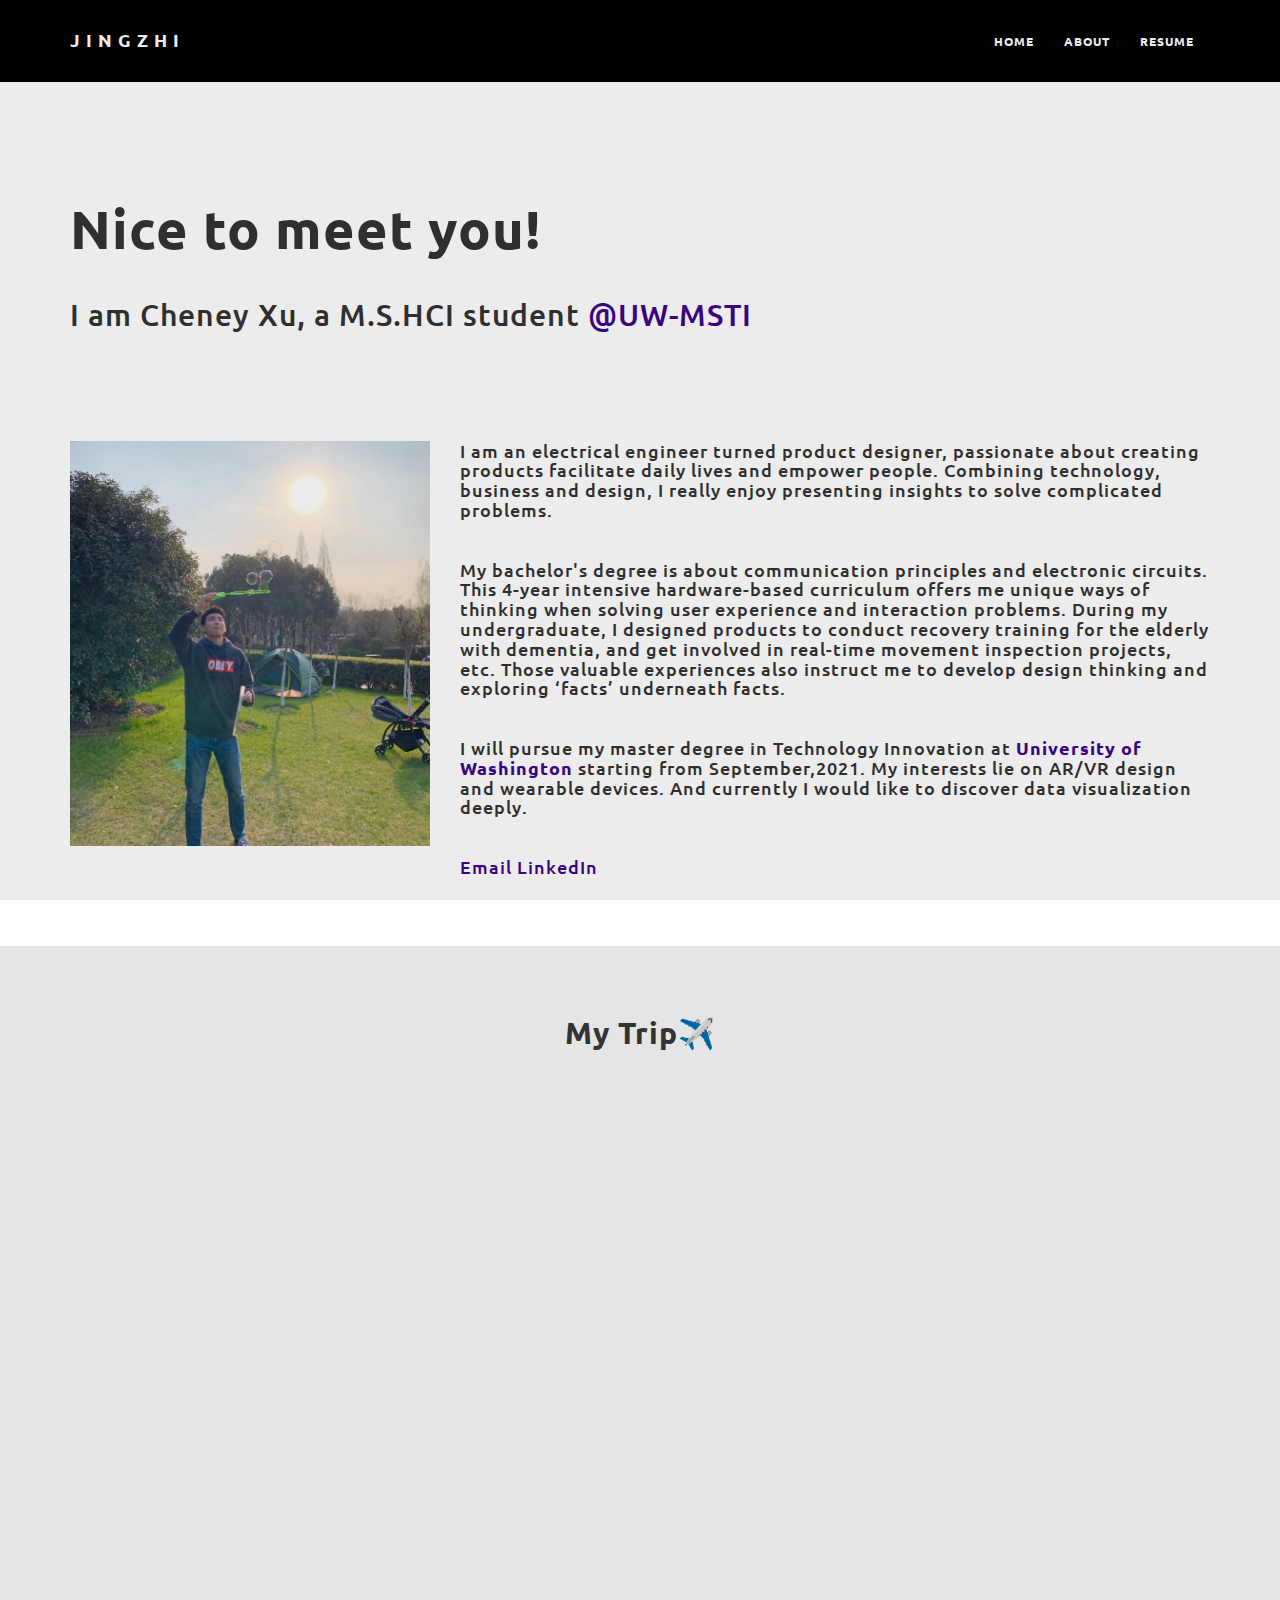
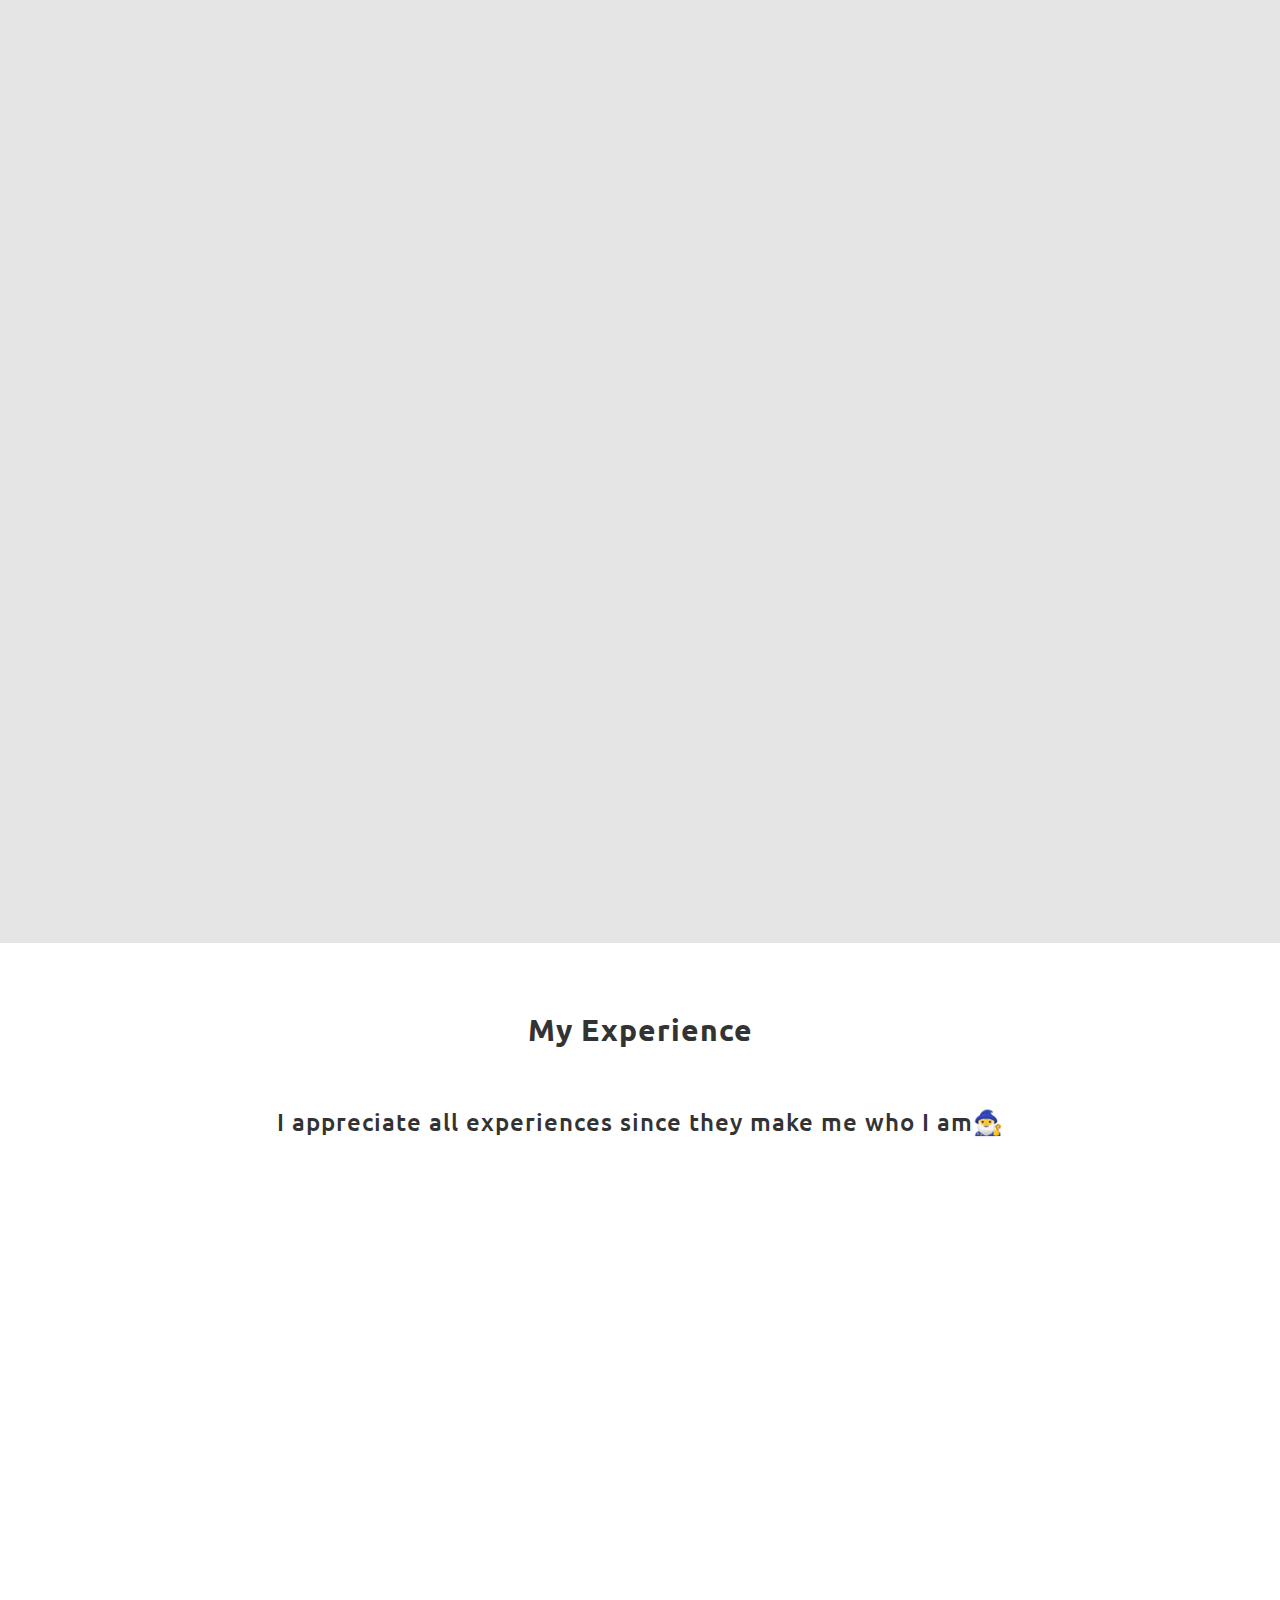
==== about.html @ 8789527a "Update about.html" ====
﻿<!DOCTYPE html>
<html lang="en">

<head>
    <!-- META -->
    <meta charset="utf-8">
    <meta http-equiv="X-UA-Compatible" content="IE=edge">
    <meta name="viewport" content="width=device-width, initial-scale=1">

    <!-- PAGE TITLE -->
    <title>Jingzhi Xu</title>
    <!-- BOOTSTRAP CSS -->
    <link rel="stylesheet" href="assets/bootstrap/css/bootstrap.min.css">
    <!-- ALL GOOGLE FONTS -->
    <link href="https://fonts.googleapis.com/css?family=Montserrat:400,700" rel="stylesheet">
    <link href="https://fonts.googleapis.com/css?family=Roboto:300,400,500,700" rel="stylesheet">
    <link href='http://fonts.googleapis.com/css?family=Lato:400,700' rel='stylesheet' type='text/css'>
    <link href="https://fonts.googleapis.com/css?family=Ubuntu:400,700" rel="stylesheet">
    <!-- FONT AWESOME CSS -->
    <link rel="stylesheet" href="assets/fonts/font-awesome.min.css">
    <link rel="stylesheet" href="assets/fonts/linear-fonts.css">
    <!-- OWL CAROSEL CSS -->
    <link rel="stylesheet" href="assets/owlcarousel/css/owl.carousel.css">
    <link rel="stylesheet" href="assets/owlcarousel/css/owl.theme.css">
    <!-- MAGNIFIC CSS -->
    <link rel="stylesheet" href="assets/css/magnific-popup.css">
    <!-- ANIMATE CSS -->
    <link rel="stylesheet" href="assets/css/animate.min.css">
    <!-- MAIN STYLE CSS -->
    <link rel="stylesheet" href="assets/css/style.css">
    <!-- RESPONSIVE CSS -->
    <link rel="stylesheet" href="assets/css/responsive.css">
    <link rel="stylesheet" href="assets/css/responsive.css">
    <link rel="apple-touch-icon" sizes="180x180" href="images/logo/apple-touch-icon.png">
    <link rel="icon" type="image/png" sizes="32x32" href="images/logo/favicon-32x32.png">
    <link rel="icon" type="image/png" sizes="16x16" href="images/logo/favicon-16x16.png">
    <link rel="manifest" href="images/logo/site.webmanifest">


</head>




<body>



    <div class="preloader-area">
        <div class="preloader">
            <div class="double-bounce1"></div>
            <div class="double-bounce2"></div>
        </div>
    </div>

    <header id="home" class="welcome-area1">
        <div class="header-top-area">
            <div class="container">
                <div class="row">
                    <div class="col-sm-3">

                        <div class="logo">
                            <a href="index.html">Jingzhi</a>
                        </div>

                    </div>
                    <div class="col-sm-9">

                        <div class="mainmenu">
                            <div class="navbar navbar-nobg">
                                <div class="navbar-header">
                                    <button type="button" class="navbar-toggle" data-toggle="collapse" data-target=".navbar-collapse">
                                        <span class="sr-only">Toggle navigation</span>
                                        <span class="icon-bar"></span>
                                        <span class="icon-bar"></span>
                                        <span class="icon-bar"></span>
                                    </button>
                                </div>
                                <div class="navbar-collapse collapse">
                                    <ul class="nav navbar-nav navbar-right">
                                        <li class="active"><a class="smoth-scroll" data-type="page-transition" href="index.html">Home <div class="ripple-wrapper"></div></a>
                                        </li>
                                        <li><a class="smoth-scroll" data-type="page-transition" href="about.html">About</a>
                                        </li>

                                        <li><a class="smoth-scroll" data-type="page-transition" href="https://drive.google.com/file/d/1xK6XsqhDWqPdjn2QCJgplEGLr3KCMaAR/view?usp=sharing" target="_blank">Resume</a>
                                        </li>

                                    </ul>
                                </div>
                            </div>
                        </div>

                    </div>
                </div>
            </div>
        </div>

    </header>



        <div class="container">
            <div class="row">
               <div class="col-md-12">
                    <div class="about-text">
                        <h1></br></h1>
                        <h1></br></h1>
                        <h1 class="wow fadeInUp" style="text-align: left;">Nice to meet you!</h1>
                        <h2 class="wow fadeInUp" style="text-align: left;">
                          I am Cheney Xu, a M.S.HCI student <a class="UW" class="smoth-scroll" data-type="page-transition" href="https://gixnetwork.org/" target="_blank">@UW-MSTI</a></h2>
                   </div>
                </div>


            </div>
        </div>

        <div class="container">
            <div class="row">
               <div class="col-md-4">
                    <div class="about-image item wow fadeInUp">
                        <img src="images/projects/xjz.jpg" class="img-responsive center-block">
                   </div>
                </div>

                <div class="col-md-8">
                    <div class="about-text">
                        <h1></br></h1>
                        <h4 class="wow fadeInUp" >I am an electrical engineer turned product designer, passionate about creating products facilitate daily lives and empower people. Combining technology, business and design, I really enjoy presenting insights to solve complicated problems.</h4>
                        <h4></br></h4>
                        <h4 class="wow fadeInUp" >My bachelor's degree is about communication principles and electronic circuits. This 4-year intensive hardware-based curriculum offers me unique ways of thinking when solving user experience and interaction problems. During my undergraduate, I designed products to conduct recovery training for the elderly with dementia, and get involved in real-time movement inspection projects, etc. Those valuable experiences also instruct me to develop design thinking and exploring ‘facts’ underneath facts.</h4>
                        <h4></br></h4>
                        <h4 class="wow fadeInUp" >I will pursue my master degree in Technology Innovation at <strong class="UW"> University of Washington </strong> starting from September,2021. My interests lie on AR/VR design and wearable devices. And currently I would like to discover data visualization deeply.</h4>
                        <h4></br></h4>
                        <h4 class="wow fadeInUp"><a class="UW" class="link" href="mailto:jingzx3@uw.edu">Email</a>  <a class="UW" class="link" href="https://www.linkedin.com/in/xu-jingzhi-c" target="_blank">LinkedIn</a> </h4>
                    </div>

                </div>
            </div>
        </div>


<section id="work" class="work section-padding" style="background-color:#e5e5e5;">
    <div class="container">
        <div class="row">
            <div class="col-sm-12">
                <div class="section-title">
                    <h2>My trip✈️</h2>

                </div>
            </div>
        </div>
        <div class="work-inner">
            <div class="row work-posts">

                <div class="col-md-6">
                    <div class="item wow fadeInUp" data-wow-delay="0.2s">

                            <img src="images/projects/hf.png" alt="Hefei" class="image-rounded">
                            <!--<div class="portfolio-caption">-->

                            <!--  </div>-->
                        </a>
                        <h3>Hefei🇨🇳</h3>
                        <h5>I was born and raised in Hefei. It is an energetic city in the eastern part of China.</h5>
                    </div>
                </div>

                <div class="col-md-6">
                    <div class="item wow fadeInUp" data-wow-delay="0.2s">
                            <img src="images/projects/hk.png" alt="Hong Kong">
                            <!--<div class="portfolio-caption">-->

                            <!--</div>-->
                        </a>
                        <h3>Hong Kong🇭🇰</h3>
                        <h5>My first flight to HKG. I spent 4 years in Hong Kong, and I feel mixed about this city and my memories here.</h5>
                    </div>
                </div>

                <div class="col-md-6">
                    <div class="item wow fadeInUp" data-wow-delay="0.4s">
                            <img src="images/projects/sw.png" alt="Sweden">
                            <!--<div class="portfolio-caption">-->

                            <!--</div>-->
                        </a>
                        <h3>Stockholm🇸🇪</h3>
                        <h5>I went to exchange at KTH, Stockholm, Sweden. I saw aurora for the first time in my life.</h5>
                    </div>
                </div>

                <div class="col-md-6">
                    <div class="item wow fadeInUp" data-wow-delay="0.4s">
                            <img src="images/projects/bellevue.png" alt="Bellevue">
                            <!--<div class="portfolio-caption">-->

                            <!--</div>-->
                        </a>
                        <h3>Bellevue🇺🇸</h3>
                        <h5>My trip at Bellevue started from September, 2021. I love this city and its lovely sunset.</h5>
                    </div>
                </div>


            </div>
        </div>
    </div>
</section>

<section id="work" class="work section-padding">
    <div class="container">
        <div class="row">
            <div class="col-sm-12">
                <div class="section-title">
                    <h2>My Experience</h2>
                    <h2></br></h2>
                    <h3>I appreciate all experiences since they make me who I am🧙‍♂️</h3>
                </div>
            </div>
        </div>
        <div class="work-inner">
            <div class="row work-posts">

                <div class="col-md-6">
                    <div class="item wow fadeInUp" data-wow-delay="0.2s">




                    </div>
                </div>

                <div class="col-md-6">
                    <div class="item wow fadeInUp" data-wow-delay="0.2s">
                        <h2>2016</h2>
                        <h2></br></h2>
                        <h3>City University of Hong Kong</h3>
                        <h4 style="color:#9f9f9f;">Hong Kong</h4>
                        <h5>B.Eng. in Electrical and Communication Engineering</h5>
                        <h5> <a class="UW" class="smoth-scroll" data-type="page-transition" href="https://www.cityu.edu.hk/" target="_blank">University Website</a></h5>
                    </div>
                </div>
                <div class="col-md-6">
                    <div class="item wow fadeInUp" data-wow-delay="0.4s">
                    <h1></br></h1>
                    </div>
                </div>

                <div class="col-md-6">
                    <div class="item wow fadeInUp" data-wow-delay="0.4s">
                    <h1></br></h1>
                    </div>
                </div>

                <div class="col-md-6">
                    <div class="item wow fadeInUp" data-wow-delay="0.4s">

                        <h2>2018</h2>
                        <h2></br></h2>
                        <h3>Product Design Intern @TEDY</h3>
                        <h4 style="color:#9f9f9f;">Hong Kong</h4>
                        <h5>Designed recovering-assistive product for slight dementia patients.</h5>
                        <h5><a class="UW" class="smoth-scroll" data-type="page-transition" href="https://jingzhix.com/project01.html" target="_blank">Portfolio</a></h5>



                    </div>
                </div>

                <div class="col-md-6">
                    <div class="item wow fadeInUp" data-wow-delay="0.4s">



                    </div>
                </div>

                <div class="col-md-6">
                    <div class="item wow fadeInUp" data-wow-delay="0.4s">
                    <h1></br></h1>
                    </div>
                </div>

                <div class="col-md-6">
                    <div class="item wow fadeInUp" data-wow-delay="0.4s">

                      <h3>Royal Institute of Techonology</h3>
                      <h4 style="color:#9f9f9f;">Stockholm, Sweden</h4>
                      <h5>Exchange</h5>

                    </div>
                </div>

                <div class="col-md-6">
                    <div class="item wow fadeInUp" data-wow-delay="0.4s">
                    <h1></br></h1>
                    </div>
                </div>



                <div class="col-md-6">
                    <div class="item wow fadeInUp" data-wow-delay="0.4s">



                    </div>
                </div>

                <div class="col-md-6">
                    <div class="item wow fadeInUp" data-wow-delay="0.4s">
                    <h1></br></h1>
                    </div>
                </div>

                <div class="col-md-6">
                    <div class="item wow fadeInUp" data-wow-delay="0.4s">
                    <h1></br></h1>
                    </div>
                </div>

                <div class="col-md-6">
                    <div class="item wow fadeInUp" data-wow-delay="0.4s">

                         <h2>2019</h2>

                    </div>
                </div>

                <div class="col-md-6">
                    <div class="item wow fadeInUp" data-wow-delay="0.4s">


                        <h3>Research Assistant <a class="smoth-scroll" data-type="page-transition" href="https://www.lboro.ac.uk/research/sti/" target="_blank">@Loughborough University</a></h3>
                        <h4 style="color:#9f9f9f;">Loughborough, UK</h4>
                        <h5>Designed real-time lateral flexion inspection tool for cricket players.</h5>
                        <h5> <a class="UW" class="smoth-scroll" data-type="page-transition" href="https://jingzhix.com/project02.html" target="_blank">Portfolio</a></h5>

                    </div>
                </div>

                <div class="col-md-6">
                    <div class="item wow fadeInUp" data-wow-delay="0.4s">
                    <h1></br></h1>
                    </div>
                </div>

                <div class="col-md-6">
                    <div class="item wow fadeInUp" data-wow-delay="0.4s">
                    <h1></br></h1>
                    </div>
                </div>

                <div class="col-md-6">
                    <div class="item wow fadeInUp" data-wow-delay="0.4s">

                        <h2>2020</h2>
                        <h2></br></h2>
                        <h3>Product Manager Intern <a class="smoth-scroll" data-type="page-transition" href="https://www.baicizhan.com/" target="_blank">@Baicizhan</a></h3>
                        <h4 style="color:#9f9f9f;">Chengdu, China</h4>
                        <h5>Iterated Mint Reading App(for English learning) and Wechat Mini Program.</h5>

                    </div>
                </div>

                <div class="col-md-6">
                    <div class="item wow fadeInUp" data-wow-delay="0.4s">



                    </div>
                </div>

                <div class="col-md-6">
                    <div class="item wow fadeInUp" data-wow-delay="0.4s">
                    <h1></br></h1>
                    </div>
                </div>

                <div class="col-md-6">
                    <div class="item wow fadeInUp" data-wow-delay="0.4s">
                    <h1></br></h1>
                    </div>
                </div>

                <div class="col-md-6">
                    <div class="item wow fadeInUp" data-wow-delay="0.4s">



                    </div>
                </div>

                <div class="col-md-6">
                    <div class="item wow fadeInUp" data-wow-delay="0.4s">
                      <h2>2021</h2>
                      <h2></br></h2>

                      <h3>Product Manager <a class="smoth-scroll" data-type="page-transition" href="https://www.variflight.com/en/" target="_blank">@Variflight</a></h3>
                      <h4 style="color:#9f9f9f;">Hefei, China</h4>
                      <h5>Improved the user experience of ticket-booking for travellers</h5>
                      <h5> <a class="UW" class="smoth-scroll" data-type="page-transition" href="https://gixnetwork.org/" target="_blank">Portfolio</a></h5>

                    </div>
                </div>

                <div class="col-md-6">
                    <div class="item wow fadeInUp" data-wow-delay="0.4s">
                    <h1></br></h1>
                    </div>
                </div>

                <div class="col-md-6">
                    <div class="item wow fadeInUp" data-wow-delay="0.4s">
                    <h1></br></h1>
                    </div>
                </div>

                <div class="col-md-6">
                    <div class="item wow fadeInUp" data-wow-delay="0.4s">



                    </div>
                </div>

                <div class="col-md-6">
                    <div class="item wow fadeInUp" data-wow-delay="0.4s">

                        <h3>University of Washington</h3>
                        <h4 style="color:#9f9f9f;">Seattle, WA</h4>
                        <h5>M.S. in Technology Innovation(Connected Devices)</h5>
                        <h5> <a class="UW" class="smoth-scroll" data-type="page-transition" href="https://gixnetwork.org/" target="_blank">Program Website</a></h5>

                    </div>
                </div>

                <div class="col-md-12">
                    <div class="item wow fadeInUp" data-wow-delay="0.4s">

                          <h2>To be continued...</h2>

                    </div>
                </div>



            </div>
        </div>
    </div>
</section>



    <footer class="footer-area">
        <div class="container">
            <div class="row">
                <div class="col-sm-6 wow fadeInUp" data-wow-delay="1s">
                    <p>&copy; 2022 Design & Coded by Jingzhi Xu🧙</p>
                </div>
                <div class="col-sm-6 wow fadeInUp" data-wow-delay="1s">
                    <div class="footer-social-link">
                        <ul>
                            <li><a class="link" href="mailto:jingzx3@uw.edu">Email</a>
                            </li>

                            <li><a class="link" href="https://www.linkedin.com/in/xu-jingzhi-c" target="_blank">LinkedIn</a>
                            </li>
                        </ul>
                    </div>
                </div>
            </div>
        </div>
    </footer>


    <!-- LATEST JQUERY -->
    <script src="assets/js/jquery.min.js"></script>
    <!-- BOOTSTRAP JS -->
    <script src="assets/bootstrap/js/bootstrap.min.js"></script>
    <!-- OWL CAROUSEL JS  -->
    <script src="assets/owlcarousel/js/owl.carousel.min.js"></script>
    <!-- MIXITUP JS -->
    <script src="assets/js/jquery.mixitup.js"></script>
    <!-- PARALLAX JS -->
    <script src="assets/js/jquery.stellar.min.js"></script>
    <!-- MAGNIFICANT JS -->
    <script src="assets/js/jquery.magnific-popup.min.js"></script>
    <!-- WOW JS -->
    <script src="assets/js/wow.min.js"></script>
    <!-- CONTACT FORM JS -->
    <script src="assets/js/form-contact.js"></script>
    <!-- SCRIPT JS -->
    <script src="assets/js/scripts.js"></script>


</body>

</html>
---- assets/fonts/linear-fonts.css ----
@font-face {
	font-family: 'Linearicons-Free';
	src:url('../fonts/Linearicons-Free.eot?w118d');
	src:url('../fonts/Linearicons-Free.eot?#iefixw118d') format('embedded-opentype'),
		url('../fonts/Linearicons-Free.woff2?w118d') format('woff2'),
		url('../fonts/Linearicons-Free.woff?w118d') format('woff'),
		url('../fonts/Linearicons-Free.ttf?w118d') format('truetype'),
		url('../fonts/Linearicons-Free.svg?w118d#Linearicons-Free') format('svg');
	font-weight: normal;
	font-style: normal;
}

.lnr {
	font-family: 'Linearicons-Free';
	speak: none;
	font-style: normal;
	font-weight: normal;
	font-variant: normal;
	text-transform: none;
	line-height: 1;

	/* Better Font Rendering =========== */
	-webkit-font-smoothing: antialiased;
	-moz-osx-font-smoothing: grayscale;
}

.lnr-home:before {
	content: "\e800";
}
.lnr-apartment:before {
	content: "\e801";
}
.lnr-pencil:before {
	content: "\e802";
}
.lnr-magic-wand:before {
	content: "\e803";
}
.lnr-drop:before {
	content: "\e804";
}
.lnr-lighter:before {
	content: "\e805";
}
.lnr-poop:before {
	content: "\e806";
}
.lnr-sun:before {
	content: "\e807";
}
.lnr-moon:before {
	content: "\e808";
}
.lnr-cloud:before {
	content: "\e809";
}
.lnr-cloud-upload:before {
	content: "\e80a";
}
.lnr-cloud-download:before {
	content: "\e80b";
}
.lnr-cloud-sync:before {
	content: "\e80c";
}
.lnr-cloud-check:before {
	content: "\e80d";
}
.lnr-database:before {
	content: "\e80e";
}
.lnr-lock:before {
	content: "\e80f";
}
.lnr-cog:before {
	content: "\e810";
}
.lnr-trash:before {
	content: "\e811";
}
.lnr-dice:before {
	content: "\e812";
}
.lnr-heart:before {
	content: "\e813";
}
.lnr-star:before {
	content: "\e814";
}
.lnr-star-half:before {
	content: "\e815";
}
.lnr-star-empty:before {
	content: "\e816";
}
.lnr-flag:before {
	content: "\e817";
}
.lnr-envelope:before {
	content: "\e818";
}
.lnr-paperclip:before {
	content: "\e819";
}
.lnr-inbox:before {
	content: "\e81a";
}
.lnr-eye:before {
	content: "\e81b";
}
.lnr-printer:before {
	content: "\e81c";
}
.lnr-file-empty:before {
	content: "\e81d";
}
.lnr-file-add:before {
	content: "\e81e";
}
.lnr-enter:before {
	content: "\e81f";
}
.lnr-exit:before {
	content: "\e820";
}
.lnr-graduation-hat:before {
	content: "\e821";
}
.lnr-license:before {
	content: "\e822";
}
.lnr-music-note:before {
	content: "\e823";
}
.lnr-film-play:before {
	content: "\e824";
}
.lnr-camera-video:before {
	content: "\e825";
}
.lnr-camera:before {
	content: "\e826";
}
.lnr-picture:before {
	content: "\e827";
}
.lnr-book:before {
	content: "\e828";
}
.lnr-bookmark:before {
	content: "\e829";
}
.lnr-user:before {
	content: "\e82a";
}
.lnr-users:before {
	content: "\e82b";
}
.lnr-shirt:before {
	content: "\e82c";
}
.lnr-store:before {
	content: "\e82d";
}
.lnr-cart:before {
	content: "\e82e";
}
.lnr-tag:before {
	content: "\e82f";
}
.lnr-phone-handset:before {
	content: "\e830";
}
.lnr-phone:before {
	content: "\e831";
}
.lnr-pushpin:before {
	content: "\e832";
}
.lnr-map-marker:before {
	content: "\e833";
}
.lnr-map:before {
	content: "\e834";
}
.lnr-location:before {
	content: "\e835";
}
.lnr-calendar-full:before {
	content: "\e836";
}
.lnr-keyboard:before {
	content: "\e837";
}
.lnr-spell-check:before {
	content: "\e838";
}
.lnr-screen:before {
	content: "\e839";
}
.lnr-smartphone:before {
	content: "\e83a";
}
.lnr-tablet:before {
	content: "\e83b";
}
.lnr-laptop:before {
	content: "\e83c";
}
.lnr-laptop-phone:before {
	content: "\e83d";
}
.lnr-power-switch:before {
	content: "\e83e";
}
.lnr-bubble:before {
	content: "\e83f";
}
.lnr-heart-pulse:before {
	content: "\e840";
}
.lnr-construction:before {
	content: "\e841";
}
.lnr-pie-chart:before {
	content: "\e842";
}
.lnr-chart-bars:before {
	content: "\e843";
}
.lnr-gift:before {
	content: "\e844";
}
.lnr-diamond:before {
	content: "\e845";
}
.lnr-linearicons:before {
	content: "\e846";
}
.lnr-dinner:before {
	content: "\e847";
}
.lnr-coffee-cup:before {
	content: "\e848";
}
.lnr-leaf:before {
	content: "\e849";
}
.lnr-paw:before {
	content: "\e84a";
}
.lnr-rocket:before {
	content: "\e84b";
}
.lnr-briefcase:before {
	content: "\e84c";
}
.lnr-bus:before {
	content: "\e84d";
}
.lnr-car:before {
	content: "\e84e";
}
.lnr-train:before {
	content: "\e84f";
}
.lnr-bicycle:before {
	content: "\e850";
}
.lnr-wheelchair:before {
	content: "\e851";
}
.lnr-select:before {
	content: "\e852";
}
.lnr-earth:before {
	content: "\e853";
}
.lnr-smile:before {
	content: "\e854";
}
.lnr-sad:before {
	content: "\e855";
}
.lnr-neutral:before {
	content: "\e856";
}
.lnr-mustache:before {
	content: "\e857";
}
.lnr-alarm:before {
	content: "\e858";
}
.lnr-bullhorn:before {
	content: "\e859";
}
.lnr-volume-high:before {
	content: "\e85a";
}
.lnr-volume-medium:before {
	content: "\e85b";
}
.lnr-volume-low:before {
	content: "\e85c";
}
.lnr-volume:before {
	content: "\e85d";
}
.lnr-mic:before {
	content: "\e85e";
}
.lnr-hourglass:before {
	content: "\e85f";
}
.lnr-undo:before {
	content: "\e860";
}
.lnr-redo:before {
	content: "\e861";
}
.lnr-sync:before {
	content: "\e862";
}
.lnr-history:before {
	content: "\e863";
}
.lnr-clock:before {
	content: "\e864";
}
.lnr-download:before {
	content: "\e865";
}
.lnr-upload:before {
	content: "\e866";
}
.lnr-enter-down:before {
	content: "\e867";
}
.lnr-exit-up:before {
	content: "\e868";
}
.lnr-bug:before {
	content: "\e869";
}
.lnr-code:before {
	content: "\e86a";
}
.lnr-link:before {
	content: "\e86b";
}
.lnr-unlink:before {
	content: "\e86c";
}
.lnr-thumbs-up:before {
	content: "\e86d";
}
.lnr-thumbs-down:before {
	content: "\e86e";
}
.lnr-magnifier:before {
	content: "\e86f";
}
.lnr-cross:before {
	content: "\e870";
}
.lnr-menu:before {
	content: "\e871";
}
.lnr-list:before {
	content: "\e872";
}
.lnr-chevron-up:before {
	content: "\e873";
}
.lnr-chevron-down:before {
	content: "\e874";
}
.lnr-chevron-left:before {
	content: "\e875";
}
.lnr-chevron-right:before {
	content: "\e876";
}
.lnr-arrow-up:before {
	content: "\e877";
}
.lnr-arrow-down:before {
	content: "\e878";
}
.lnr-arrow-left:before {
	content: "\e879";
}
.lnr-arrow-right:before {
	content: "\e87a";
}
.lnr-move:before {
	content: "\e87b";
}
.lnr-warning:before {
	content: "\e87c";
}
.lnr-question-circle:before {
	content: "\e87d";
}
.lnr-menu-circle:before {
	content: "\e87e";
}
.lnr-checkmark-circle:before {
	content: "\e87f";
}
.lnr-cross-circle:before {
	content: "\e880";
}
.lnr-plus-circle:before {
	content: "\e881";
}
.lnr-circle-minus:before {
	content: "\e882";
}
.lnr-arrow-up-circle:before {
	content: "\e883";
}
.lnr-arrow-down-circle:before {
	content: "\e884";
}
.lnr-arrow-left-circle:before {
	content: "\e885";
}
.lnr-arrow-right-circle:before {
	content: "\e886";
}
.lnr-chevron-up-circle:before {
	content: "\e887";
}
.lnr-chevron-down-circle:before {
	content: "\e888";
}
.lnr-chevron-left-circle:before {
	content: "\e889";
}
.lnr-chevron-right-circle:before {
	content: "\e88a";
}
.lnr-crop:before {
	content: "\e88b";
}
.lnr-frame-expand:before {
	content: "\e88c";
}
.lnr-frame-contract:before {
	content: "\e88d";
}
.lnr-layers:before {
	content: "\e88e";
}
.lnr-funnel:before {
	content: "\e88f";
}
.lnr-text-format:before {
	content: "\e890";
}
.lnr-text-format-remove:before {
	content: "\e891";
}
.lnr-text-size:before {
	content: "\e892";
}
.lnr-bold:before {
	content: "\e893";
}
.lnr-italic:before {
	content: "\e894";
}
.lnr-underline:before {
	content: "\e895";
}
.lnr-strikethrough:before {
	content: "\e896";
}
.lnr-highlight:before {
	content: "\e897";
}
.lnr-text-align-left:before {
	content: "\e898";
}
.lnr-text-align-center:before {
	content: "\e899";
}
.lnr-text-align-right:before {
	content: "\e89a";
}
.lnr-text-align-justify:before {
	content: "\e89b";
}
.lnr-line-spacing:before {
	content: "\e89c";
}
.lnr-indent-increase:before {
	content: "\e89d";
}
.lnr-indent-decrease:before {
	content: "\e89e";
}
.lnr-pilcrow:before {
	content: "\e89f";
}
.lnr-direction-ltr:before {
	content: "\e8a0";
}
.lnr-direction-rtl:before {
	content: "\e8a1";
}
.lnr-page-break:before {
	content: "\e8a2";
}
.lnr-sort-alpha-asc:before {
	content: "\e8a3";
}
.lnr-sort-amount-asc:before {
	content: "\e8a4";
}
.lnr-hand:before {
	content: "\e8a5";
}
.lnr-pointer-up:before {
	content: "\e8a6";
}
.lnr-pointer-right:before {
	content: "\e8a7";
}
.lnr-pointer-down:before {
	content: "\e8a8";
}
.lnr-pointer-left:before {
	content: "\e8a9";
}
---- assets/css/style.css ----
/*
* ----------------------------------------------------------------------------------------
* 01.GLOBAL STYLE
* ----------------------------------------------------------------------------------------
*/

body {
    font-size: 16px;
    font-weight: 300;
    line-height: 24px;
    letter-spacing: 1px;
    height: 100%;
    font-family: 'Roboto', sans-serif;
}

html,
body {
    height: 100%
}

h1,
h2,
h3,
h4,
h5,
h6 {
    font-family: 'Ubuntu', sans-serif;
}

a {
    text-decoration: none;
    -webkit-transition: all 0.4s;
    -webkit-transition: all 0.2s;
    transition: all 0.2s;
    font-family: 'Ubuntu', sans-serif;
    color: #000;
}

img {
    width: 100%;
}

a:hover {
    color: #fff;
    text-decoration: none;
}

a:focus {
    outline: none;
    text-decoration: none;
}

p {
    line-height: 32px;
}

ul,
li {
    margin: 0;
    padding: 0;
}

fieldset {
    border: 0 none;
    margin: 0 auto;
    padding: 0;
}

.no-padding {
    padding: 0
}

.section-padding {
    padding: 70px 0px;
}
.section-padding-about {
    padding: 0px 0px;
}

.section-title {
    text-align: center;
    margin-bottom: 60px;
}

.section-title h2 {
    margin-top: 0;
    font-weight: 900;
    text-transform: capitalize;
}

.section-title p {
    font-weight: 300;
}


/*
* ----------------------------------------------------------------------------------------
* 02.PRELOADER & BOUNCE CCS STYLE
* ----------------------------------------------------------------------------------------
*/

.preloader-area {
    background: #000;
    bottom: 0;
    left: 0;
    position: fixed;
    right: 0;
    top: 0;
    z-index: 99999;
}

.double-bounce1,
.double-bounce2 {
    width: 100%;
    height: 100%;
    border-radius: 50%;
    background-color: #fff;
    opacity: 0.6;
    -ms-filter: "progid:DXImageTransform.Microsoft.Alpha(Opacity=60)";
    position: absolute;
    top: 50%;
    left: 50%;
    height: 40px;
    width: 40px;
    margin-left: -20px;
    margin-top: -20px;
    -webkit-animation: sk-bounce 4.0s infinite ease-in-out;
    animation: sk-bounce 2.0s infinite ease-in-out;
}

.double-bounce2 {
    -webkit-animation-delay: -1.0s;
    animation-delay: -1.0s;
}

@-webkit-keyframes sk-bounce {
    0%,
    100% {
        -webkit-transform: scale(0.0)
    }
    50% {
        -webkit-transform: scale(1.0)
    }
}

@keyframes sk-bounce {
    0%,
    100% {
        transform: scale(0.0);
        -webkit-transform: scale(0.0);
    }
    50% {
        transform: scale(1.0);
        -webkit-transform: scale(1.0);
    }
}


/*
* ----------------------------------------------------------------------------------------
* 03.HOMEPAGE CSS STYLE
* ----------------------------------------------------------------------------------------
*/

.gif-img{
  display: inline-block;
  height: auto;
  max-width: 100%
}
.welcome-area {
    height: 100%;
}
.welcome-area1{
    height: 40%；
}
.welcome-image-area {
    position: relative;
    height: 100%;
    background-color: black;
    background-size: cover;
    z-index: 1;
}

.welcome-image-area-gray {
    position: relative;
    height: 100%;
    background-color: #ECECEC;
    background-size: cover;
    z-index: 1;
}
.welcome-image-area-uw {
    position: relative;
    height: 100%;
    background-color: #4B2E83;
    background-size: cover;
    z-index: 1;
}
.background-image1 {
    position: relative;
    height: 100%;
    width: 100%;
    background: url(../images/resize/handance-inside.png);
    background-size: cover;
    -webkit-background-size: cover;
    -o-background-size: cover;
    z-index: 1;
    padding-bottom:100px;
}
.background-image2 {
    position: relative;
    height: 100%;
    width: 100%;
    background: url(../images/resize/Pocketcoach-inside.png);
    background-size: cover;
    -webkit-background-size: cover;
    -o-background-size: cover;
    z-index: 1;
    padding-bottom:100px;
}
.background-image3 {
    position: relative;
    height: 100%;
    width: 100%;
    background: url(../images/resize/Easybox-inside.png);
    background-size: cover;
    -webkit-background-size: cover;
    -o-background-size: cover;
    z-index: 1;
    padding-bottom:100px;
}
.parallax-bg {
    background: url(../images/bg/bg1.png);
    background-size: cover;
}

.welcome-image-area:after {
    position: absolute;
    background: rgba(0, 0, 0, .8);
    left: 0;
    top: 0;
    width: 100%;
    height: 100%;
    content: "";
    z-index: -1;
}

.display-table {
    display: table;
    width: 100%;
    height: 100%;
    color: white;
}

.display-table-cell {
    display: table-cell;
    vertical-align: middle;
    color: white;
}

.header-text h1{
    display: table-cell;
    vertical-align: middle;
    color: white;
}

.header-text h2 {
    color: #fff;
    font-size: 60px;
    letter-spacing: 5px;
    margin: 0;
    font-weight: 900;
    text-transform: uppercase;
}

.header-top-area {
    position: fixed;
    left: 0;
    top: 0;
    width: 100%;
    z-index: 9999;
    -webkit-transition: all 0.4s ease-out;
    transition: all 0.4s ease-out;
    background-color: black
}

.logo {
    padding-top: 28px;
    -webkit-transition: all 0.3s ease-out;
    transition: all 0.3s ease-out;
}

.logo a {
    display: block;
    color: #fff;
    text-transform: uppercase;
    letter-spacing: 6px;
    font-weight: 900;
    font-size: 18px;
}

.logoa a {
    display: block;
    color: #000;
    text-transform: uppercase;
    letter-spacing: 6px;
    font-weight: 900;
    font-size: 18px;
}

.mainmenu .navbar-nav li a {
    color: #fff;
    text-transform: uppercase;
    font-size: 12px;
    letter-spacing: 1px;
    padding: 30px 15px;
    -webkit-transition: .3s;
    transition: .3s;
    font-weight: 600;
}
.mainmenu .navbar-nav1 li a {
    color: #000;
    text-transform: uppercase;
    font-size: 12px;
    letter-spacing: 1px;
    padding: 30px 15px;
    -webkit-transition: .3s;
    transition: .3s;
    font-weight: 600;
}

.mainmenu .navbar-nav li a:hover {
    background: none;
    color: #fff;
    -webkit-transition: all 0.3s ease-out;
    transition: all 0.3s ease-out;
}

.nav li a:focus,
.nav li a:hover {
    background: none;
    color: #fff;
    -webkit-transition: all 0.3s ease-out;
    transition: all 0.3s ease-out;
}

.navbar {
    margin: 0;
}

.menu-bg {
    -webkit-transition: all 0.3s ease-out;
    transition: all 0.3s ease-out;
    background: #000;
}

.menu-bg .logo {
    padding-top: 18px;
    -webkit-transition: all 0.3s ease-out;
    transition: all 0.3s ease-out;
}

.menu-bg .mainmenu .navbar-nav li a {
    color: #fff;
    padding: 20px 15px;
    -webkit-transition: .3s;
    transition: .3s;
}

.menu-bg .mainmenu .navbar-nav li a:hover {
    color: #fff;
}


/*
* ----------------------------------------------------------------------------------------
* 04.ABOUT CSS STYLE
* ----------------------------------------------------------------------------------------
*/

.about-text h1 {
    margin-top: 0;
    margin-bottom: 40px;
    font-weight: 1600;
    font-size: 6vh;
    text-align: center;
    font-family: 'Ubuntu', sans-serif;
    /*text-transform: uppercase;*/
}

.about-text h5 {
    margin-top: 0;
    margin-bottom: 10px;
    font-weight: 100;
    font-size: 15px;
    line-height:105%;
    display: inline-block;
    padding: 10px 30px;

    font-family: 'Ubuntu', sans-serif;

}
.UW {
  color:#3e058d;
}

.about-text p {
    margin-bottom: 20px;
}

.about-image h2 {
    background: #333;
    margin: 0;
    padding: 10px;
    text-align: center;
    font-size: 12px;
    text-transform: uppercase;
    color: #fff;
}

.about-image {
    position: relative;
    height: 100%;
    width: 100%;
    vertical-align: middle;
    text-align: center;
    z-index: 1;
    padding-bottom:100px;
    padding-top:100px;
}


.single-project-done {
    margin-top: 30px;
}

.single-project-done span {
    font-size: 40px;
}

.single-project-done h2 {
    font-size: 40px;
}

.single-project-done p {
    font-size: 14px;
    text-transform: uppercase;
    margin-bottom: 0;
}


/*
* ----------------------------------------------------------------------------------------
* 05.SERVICE CSS STYLE
* ----------------------------------------------------------------------------------------
*/

.service-area {
    background: #000;
    padding-top: 30px;
    padding-bottom: 60px;
}

.single-service {
    text-align: center;
    margin-top: 30px;
}

.single-service span {
    font-size: 40px;
    margin-bottom: 10px;
    color: #f8f8f8;
}

.single-service h2 {
    font-size: 12px;
    text-transform: uppercase;
    font-weight: 900;
    margin: 20px 0px;
    color: #fff;
}

.single-service p {
    margin-bottom: 0;
    color: #f8f8f8;
}


/*
* ----------------------------------------------------------------------------------------
* 06.WORK CSS STYLE
* ----------------------------------------------------------------------------------------
*/

.work {
    background: #fff;
}

.work-inner .mix {
    display: none;
}

ul.work {
    padding: 0;
    list-style: none;
    margin-left: 8px;
    text-align: center;
}

ul.work li {
    display: inline-block;
    padding: 8px 12px;
    margin: 0 8px;
    text-transform: uppercase;
    font-size: 14px;
    font-weight: 400;
    color: #000;
    border: none;
    cursor: pointer;
    font-size: 12px;
}

ul.work li:hover {
    color: #000;
    border: none;
}

ul.work li.active {
    border: none;
    color: #000;
}

.work .item {
    margin-top: 30px;
    position: relative;
}

.work .item img {
    width: 100%;
    z-index: 99999;
}

.portfolio-caption {
    color: #333333;
}

.portfolio-caption {
    position: absolute;
    left: 0;
    top: 0;
    text-align: center;
    height: 100%;
    width: 100%;
    background: rgba(255, 255, 255, .8);
    opacity: 0;
    -ms-filter: "progid:DXImageTransform.Microsoft.Alpha(Opacity=0)";
    filter: alpha(opacity=0);
    font-family: 'Ubuntu', sans-serif;
    -webkit-transition: all 0.4s ease-out;
    transition: all 0.4s ease-out;
}

.portfolio-caption h4 {
    font-size: 12px;
    text-transform: uppercase;
    font-weight: 900;
    color: #333;
    -webkit-transition: .3s;
    transition: .3s;
    border: 1px solid #000;
    padding: 10px 10px;
    display: inline-block;
}

.work .item:hover .portfolio-caption {
    opacity: 1;
    -ms-filter: "progid:DXImageTransform.Microsoft.Alpha(Opacity=100)";
    filter: alpha(opacity=100);
    -webkit-transition: all 0.4s ease-out;
    transition: all 0.4s ease-out;
}

.work .item:hover .portfolio-caption h4 {
    margin-top: 150px;
    -webkit-transition: .3s;
    transition: .3s;
}


/*
* ----------------------------------------------------------------------------------------
* 07.TESTIMONIAL CSS STYLE
* ----------------------------------------------------------------------------------------
*/

.testimonial-area {
    background: #000;
}

.testimonial-list {}

.single-testimonial {
    padding: 40px 100px;
    margin: 0px 20px;
}

.single-testimonial h2 {
    font-size: 12px;
    text-transform: uppercase;
    font-weight: 900;
    margin: 20px 0px;
    color: #fff;
}

.single-testimonial h2 span {
    color: #ccc;
    text-transform: lowercase;
    margin-left: 10px;
}

.single-testimonial p {
    line-height: 25px;
    color: #f8f8f8;
}

.single-testimonial i {
    color: #f8f8f8;
}


/*
* ----------------------------------------------------------------------------------------
* 08.CONTACT CSS STYLE
* ----------------------------------------------------------------------------------------
*/

.contact-me-area {
    background-color: #fff;
}

.single-contact-details {
    margin-top: 30px;
}

.single-contact-details span {
    font-size: 20px;
    margin-bottom: 10px;
}

.single-contact-details h2 {
    font-size: 12px;
    text-transform: uppercase;
    font-weight: 900;
}

.single-contact-details p {}

.contact-form {
    border-radius: 3px;
    margin-top: 30px;
}

.form-control {
    display: block;
    border: 0px;
    width: 100%;
    height: 45px;
    padding: 5px 0px;
    font-size: 16px;
    line-height: 1.42857143;
    color: #333;
    background-color: transparent;
    background-image: none;
    border-radius: 0px;
    box-shadow: none;
    border-bottom: 1px solid rgba(0, 0, 0, .5);
    margin-bottom: 25px;
}

.form-control:focus {
    border-color: #000;
    outline: 0;
    box-shadow: none;
}

.contact-form input[type='submit'] {
    display: inline-block;
    color: #fff;
    background: #000;
    padding: 10px 25px;
    border: 2px solid rgba(0, 0, 0, .5);
    text-transform: uppercase;
    font-size: 12px;
    border: 1px solid #000;
    border-radius: 0px;
    font-weight: 600;
    -webkit-transition: .3s;
    transition: .3s;
    letter-spacing: 3px;
}

.contact-form input[type='submit']:hover {
    background: #fff;
    border: 1px solid #000;
    color: #000;
    -webkit-transition: all 0.4s;
    -webkit-transition: all 0.2s;
    transition: all 0.2s;
}

.btn.active.focus,
.btn.active:focus,
.btn.focus,
.btn.focus:active,
.btn:active:focus,
.btn:focus {
    outline: none;
}

.success {
    background: #50B948 none repeat scroll 0 0;
    color: #fff;
    font-weight: 700;
    padding: 20px;
    text-align: center;
}


/*
* ----------------------------------------------------------------------------------------
* 09.FOOTER CSS STYLE
* ----------------------------------------------------------------------------------------
*/

.footer-area {
    background: #000;
    padding: 30px 0px;
}

.footer-area p {
    margin-bottom: 0;
    font-size: 14px;
    color: #fff;
}

.footer-social-link {
    margin-bottom: 10px;
    text-align: right;
}

.footer-social-link ul {
    padding: 0;
    margin: 0;
    list-style: none;
}

.footer-social-link ul li {
    display: inline-block;
    margin: 0px 10px;
}

.footer-social-link ul li a {
    display: block;
    color: #ccc;
}

.footer-social-link ul li a .fb {
    color: #3B5998;
}

.footer-social-link ul li a .tw {
    color: #55ACEE;
}

.footer-social-link ul li a .dri {
    color: #EC4A89;
}

.footer-social-link ul li a .ins {
    color: #2D6B94;
}

#hero-bg-wrapper {
        position: fixed;
        width: 100%;
        height: 100vh;
        z-index: 1;
        margin: 0 auto;
        left: 0;
        top:0;
        right: 0;
        -webkit-transition: filter 0.6s ease-in-out;
        transition: filter 0.6s ease-in-out;
        overflow: hidden;
    }

#hero-image-parallax {
        position:absolute;
        width:100%;
        height:100%;
    }

#hero-bg-image {
        background-size:cover;
        position:absolute;
        background-position:center center;
        width:100%;
        height:100%;
        opacity:0;
        z-index:0;
        -webkit-transform: scale(1.2);
        transform: scale(1.2);
    }
---- assets/css/responsive.css ----
/*
* ----------------------------------------------------------------------------------------
Author       : Creativepersonal
Template Name: Thiyan Personal Portfolio Template
Version      : 1.0
* ----------------------------------------------------------------------------------------
*/


/* Medium Layout: 1280px. */

@media only screen and (min-width: 992px) and (max-width: 1280px) {}


/* Tablet Layout: 768px. */

@media only screen and (min-width: 767px) and (max-width: 991px) {
    .mainmenu .navbar-nav li a {
        padding: 30px 11px;
        font-size: 12px;
    }
    .menu-bg .mainmenu .navbar-nav li a {
        padding: 20px 11px;
        font-size: 12px;
    }
    .single-project-done {
        text-align: center;
    }
    .about-image img{
        margin-top: 30px;
    }
    .single-contact-details{
        text-align: center;
    }
    
    .single-testimonial {
        padding: 0;
    }
}


/* Mobile Layout: 320px. */

@media only screen and (max-width: 767px) {
    .navbar-toggle .icon-bar {
        background: #f8f8f8;
    }
    .menu-bg .navbar-toggle .icon-bar {
        background: #fff;
    }
    .navbar-toggle {
        margin-right: 0px;
        margin-top: -30px;
    }
    .navbar {
        min-height: 0px;
    }
    .mainmenu .navbar-nav li a {
        padding: 11px 15px;
    }
    .mainmenu .navbar-nav li a:hover {
        color: #0B858D;
    }
    .menu-bg .mainmenu .navbar-nav li a:hover {
        color: #0B858D;
    }
    .menu-bg .mainmenu .navbar-nav li a {
        padding: 11px 15px;
    }
    .navbar-fixed-bottom .navbar-collapse,
    .navbar-fixed-top .navbar-collapse {
        max-height: 420px;
    }
    .navbar-toggle {
        margin-top: -30px;
    }
    .navbar-collapse {
        background: rgba(0, 0, 0, .9);
    }
    .menu-bg .navbar-collapse {
        background: rgba(0, 0, 0, .9);
    }
    .welcome-image-area,
    .welcome-video-area {
        padding-top: 120px;
    }
    .welcome-image-area h2,
    .single-slide-item h2,
    .welcome-video-area h2 {
        font-size: 22px;
    }
    .section-title h2 {
        font-size: 22px;
    }
    .about-text h2 {
        font-size: 22px;
    }
    .single-testimonial {
        padding: 0;
    }
    .single-project-done {
        text-align: center;
    }
    .single-contact-details, .footer-area p, .actions, .footer-social-link {
        text-align: center;
    }
}


/* Wide Mobile Layout: 480px. */

@media only screen and (min-width: 480px) and (max-width: 767px) {}
---- assets/css/responsive.css ----
/*
* ----------------------------------------------------------------------------------------
Author       : Creativepersonal
Template Name: Thiyan Personal Portfolio Template
Version      : 1.0
* ----------------------------------------------------------------------------------------
*/


/* Medium Layout: 1280px. */

@media only screen and (min-width: 992px) and (max-width: 1280px) {}


/* Tablet Layout: 768px. */

@media only screen and (min-width: 767px) and (max-width: 991px) {
    .mainmenu .navbar-nav li a {
        padding: 30px 11px;
        font-size: 12px;
    }
    .menu-bg .mainmenu .navbar-nav li a {
        padding: 20px 11px;
        font-size: 12px;
    }
    .single-project-done {
        text-align: center;
    }
    .about-image img{
        margin-top: 30px;
    }
    .single-contact-details{
        text-align: center;
    }
    
    .single-testimonial {
        padding: 0;
    }
}


/* Mobile Layout: 320px. */

@media only screen and (max-width: 767px) {
    .navbar-toggle .icon-bar {
        background: #f8f8f8;
    }
    .menu-bg .navbar-toggle .icon-bar {
        background: #fff;
    }
    .navbar-toggle {
        margin-right: 0px;
        margin-top: -30px;
    }
    .navbar {
        min-height: 0px;
    }
    .mainmenu .navbar-nav li a {
        padding: 11px 15px;
    }
    .mainmenu .navbar-nav li a:hover {
        color: #0B858D;
    }
    .menu-bg .mainmenu .navbar-nav li a:hover {
        color: #0B858D;
    }
    .menu-bg .mainmenu .navbar-nav li a {
        padding: 11px 15px;
    }
    .navbar-fixed-bottom .navbar-collapse,
    .navbar-fixed-top .navbar-collapse {
        max-height: 420px;
    }
    .navbar-toggle {
        margin-top: -30px;
    }
    .navbar-collapse {
        background: rgba(0, 0, 0, .9);
    }
    .menu-bg .navbar-collapse {
        background: rgba(0, 0, 0, .9);
    }
    .welcome-image-area,
    .welcome-video-area {
        padding-top: 120px;
    }
    .welcome-image-area h2,
    .single-slide-item h2,
    .welcome-video-area h2 {
        font-size: 22px;
    }
    .section-title h2 {
        font-size: 22px;
    }
    .about-text h2 {
        font-size: 22px;
    }
    .single-testimonial {
        padding: 0;
    }
    .single-project-done {
        text-align: center;
    }
    .single-contact-details, .footer-area p, .actions, .footer-social-link {
        text-align: center;
    }
}


/* Wide Mobile Layout: 480px. */

@media only screen and (min-width: 480px) and (max-width: 767px) {}
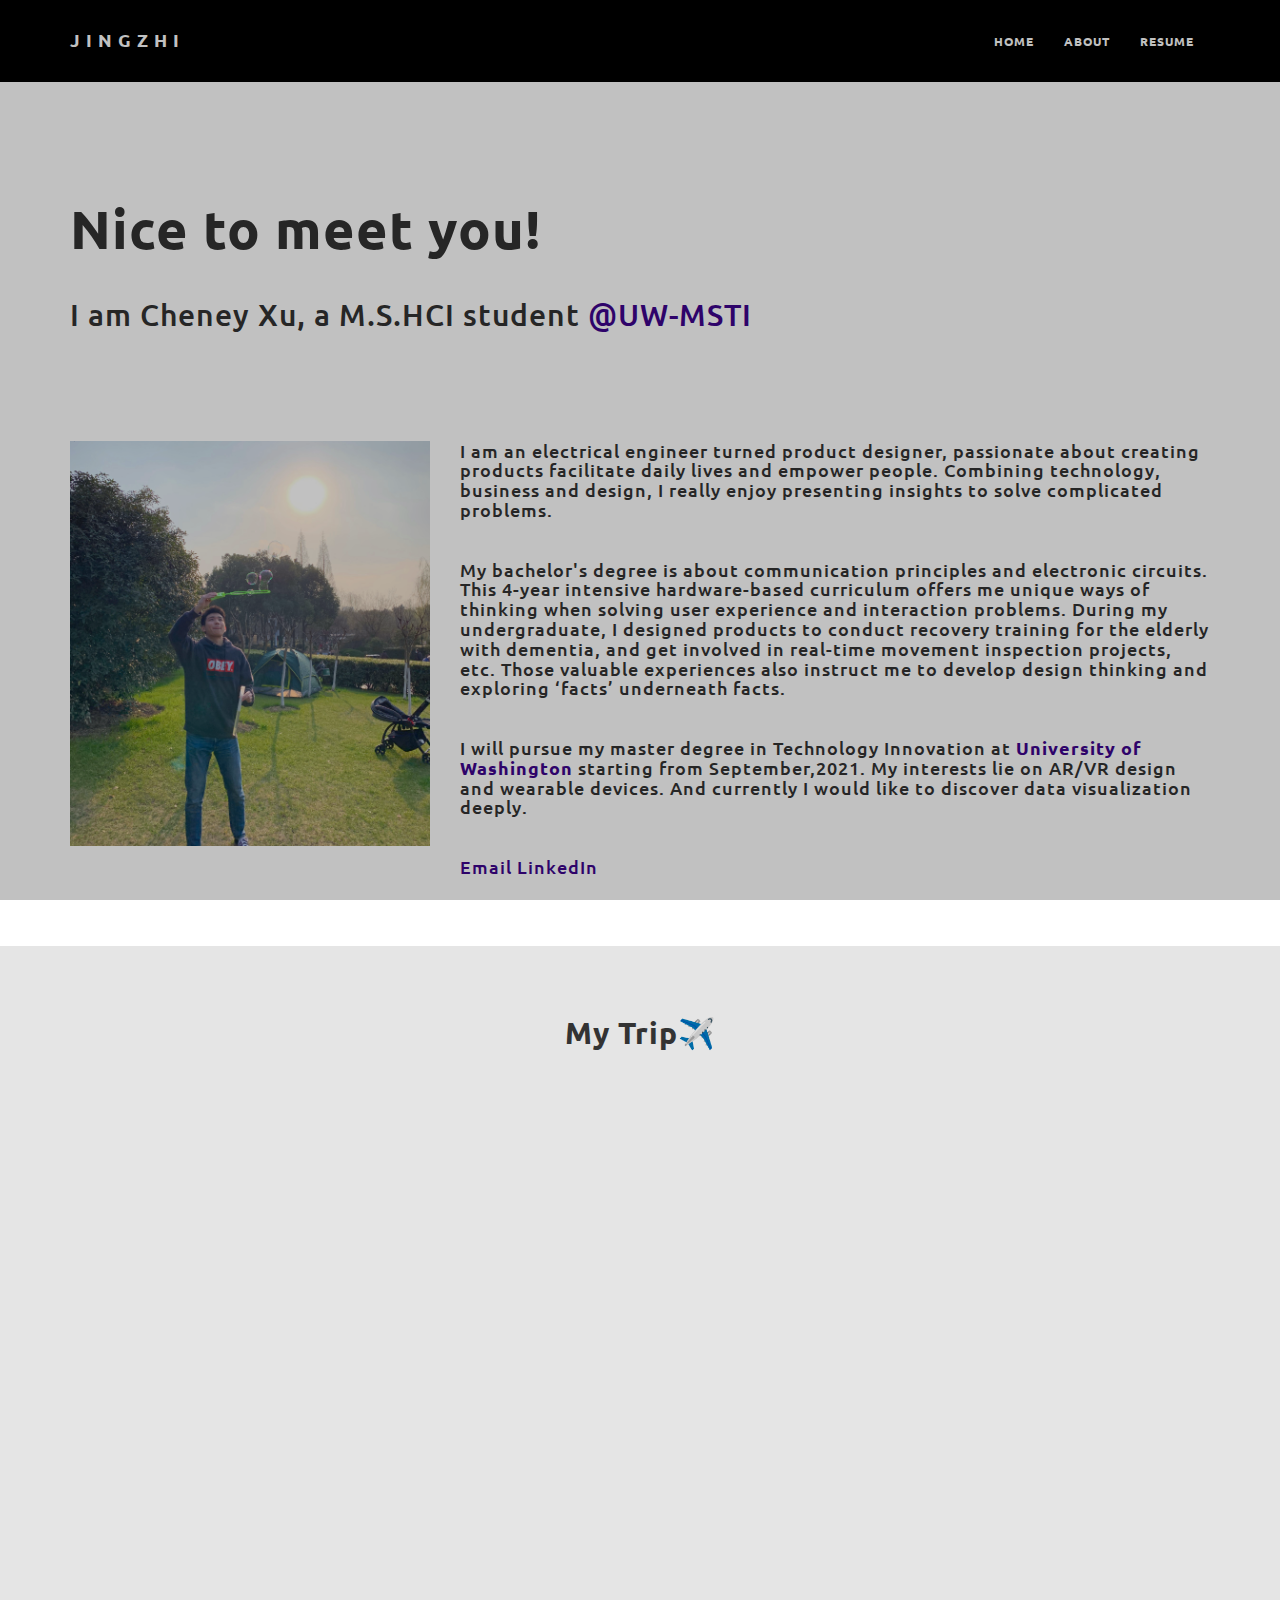
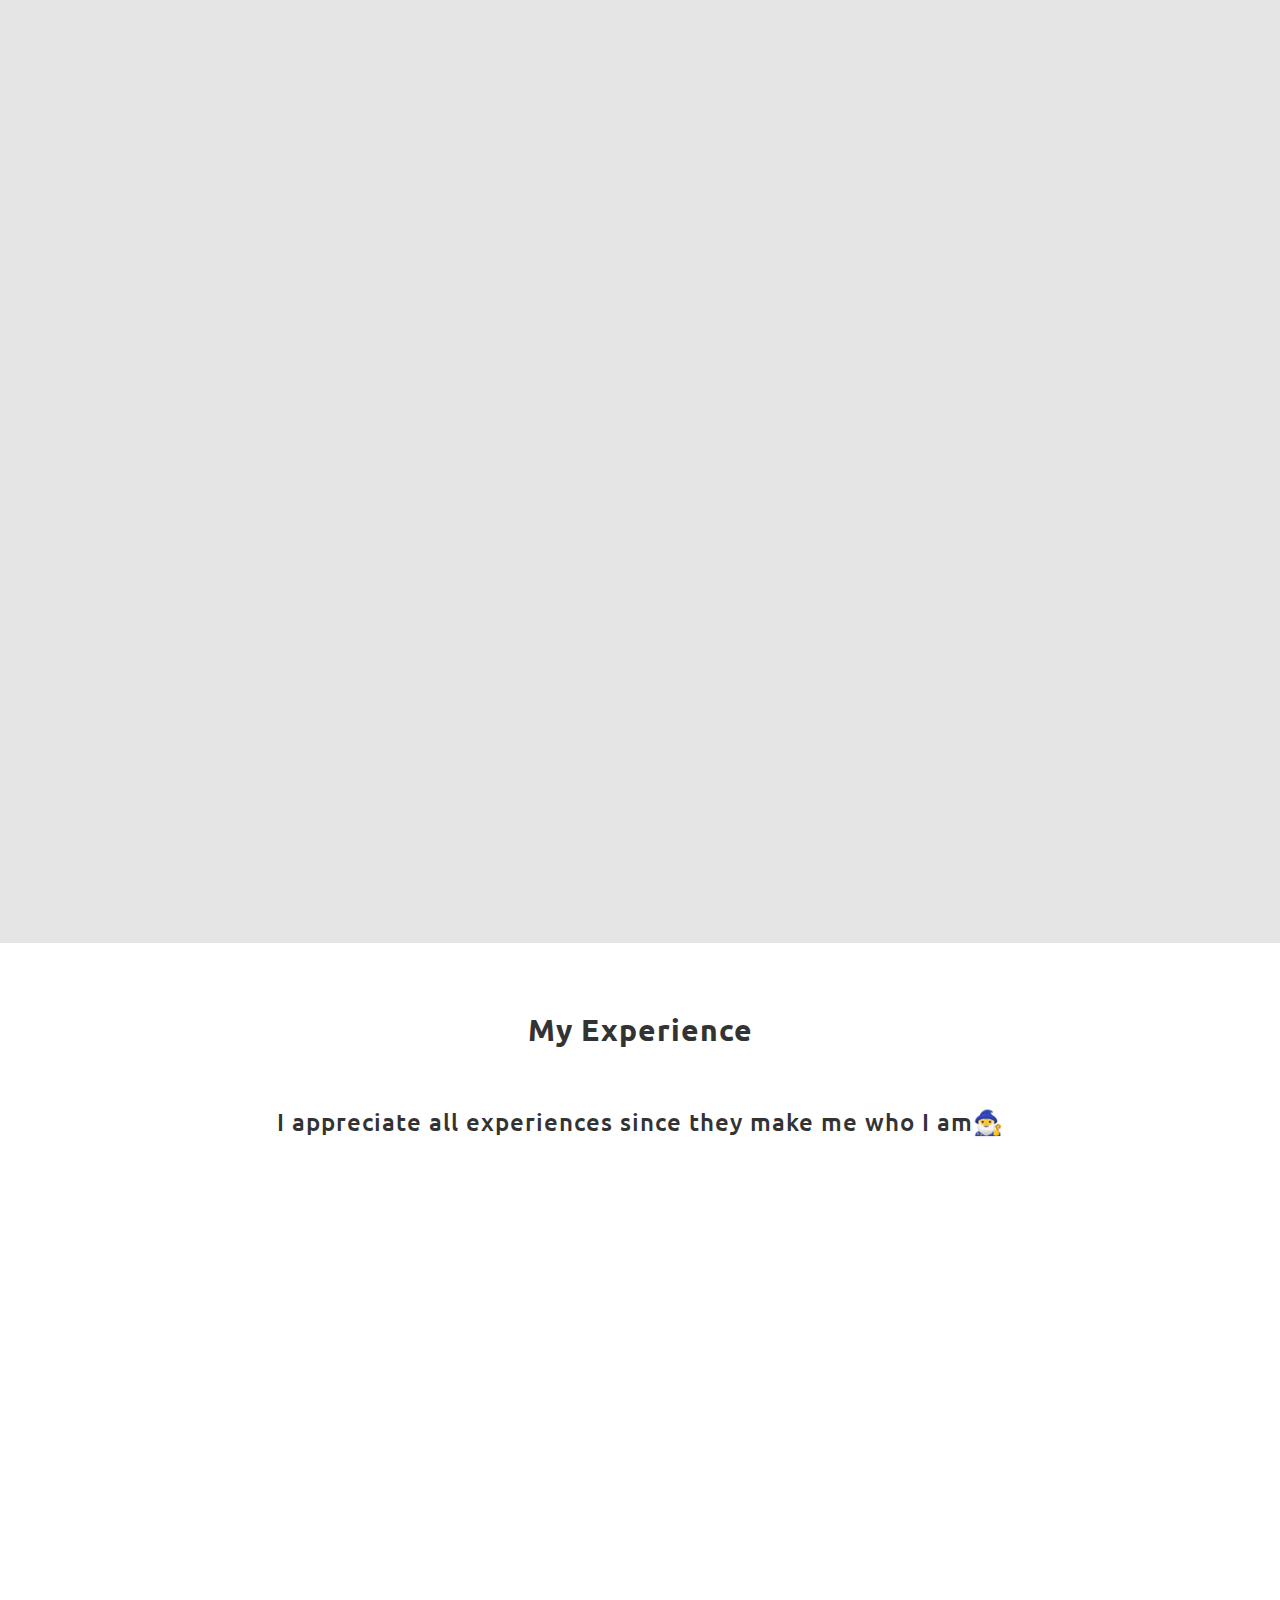
==== commit 79a3a5ee: "Update about.html" ====
--- a/about.html
+++ b/about.html
@@ -279,12 +279,6 @@
 
                 <div class="col-md-6">
                     <div class="item wow fadeInUp" data-wow-delay="0.4s">
-                    <h1></br></h1>
-                    </div>
-                </div>
-
-                <div class="col-md-6">
-                    <div class="item wow fadeInUp" data-wow-delay="0.4s">
 
                       <h3>Royal Institute of Techonology</h3>
                       <h4 style="color:#9f9f9f;">Stockholm, Sweden</h4>
@@ -292,6 +286,14 @@
 
                     </div>
                 </div>
+
+                <div class="col-md-6">
+                    <div class="item wow fadeInUp" data-wow-delay="0.4s">
+                    <h1></br></h1>
+                    </div>
+                </div>
+
+
 
                 <div class="col-md-6">
                     <div class="item wow fadeInUp" data-wow-delay="0.4s">
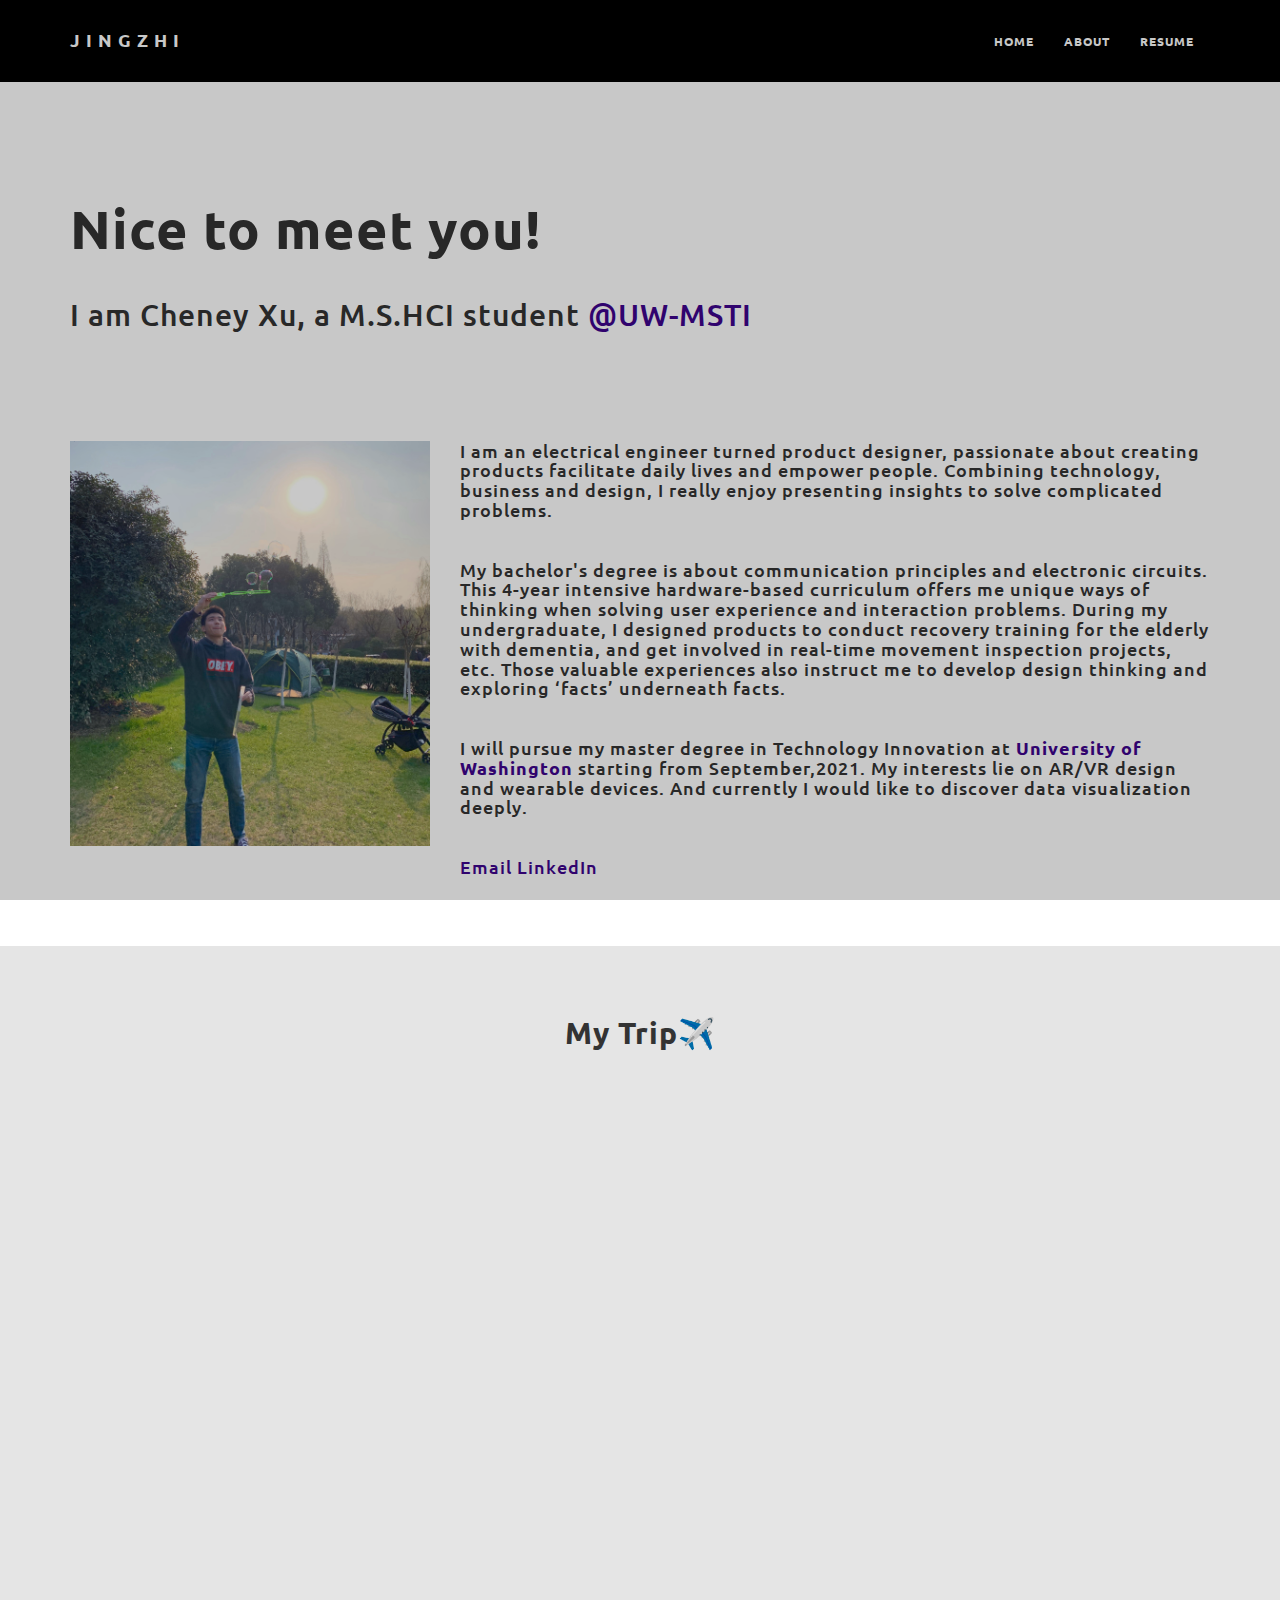
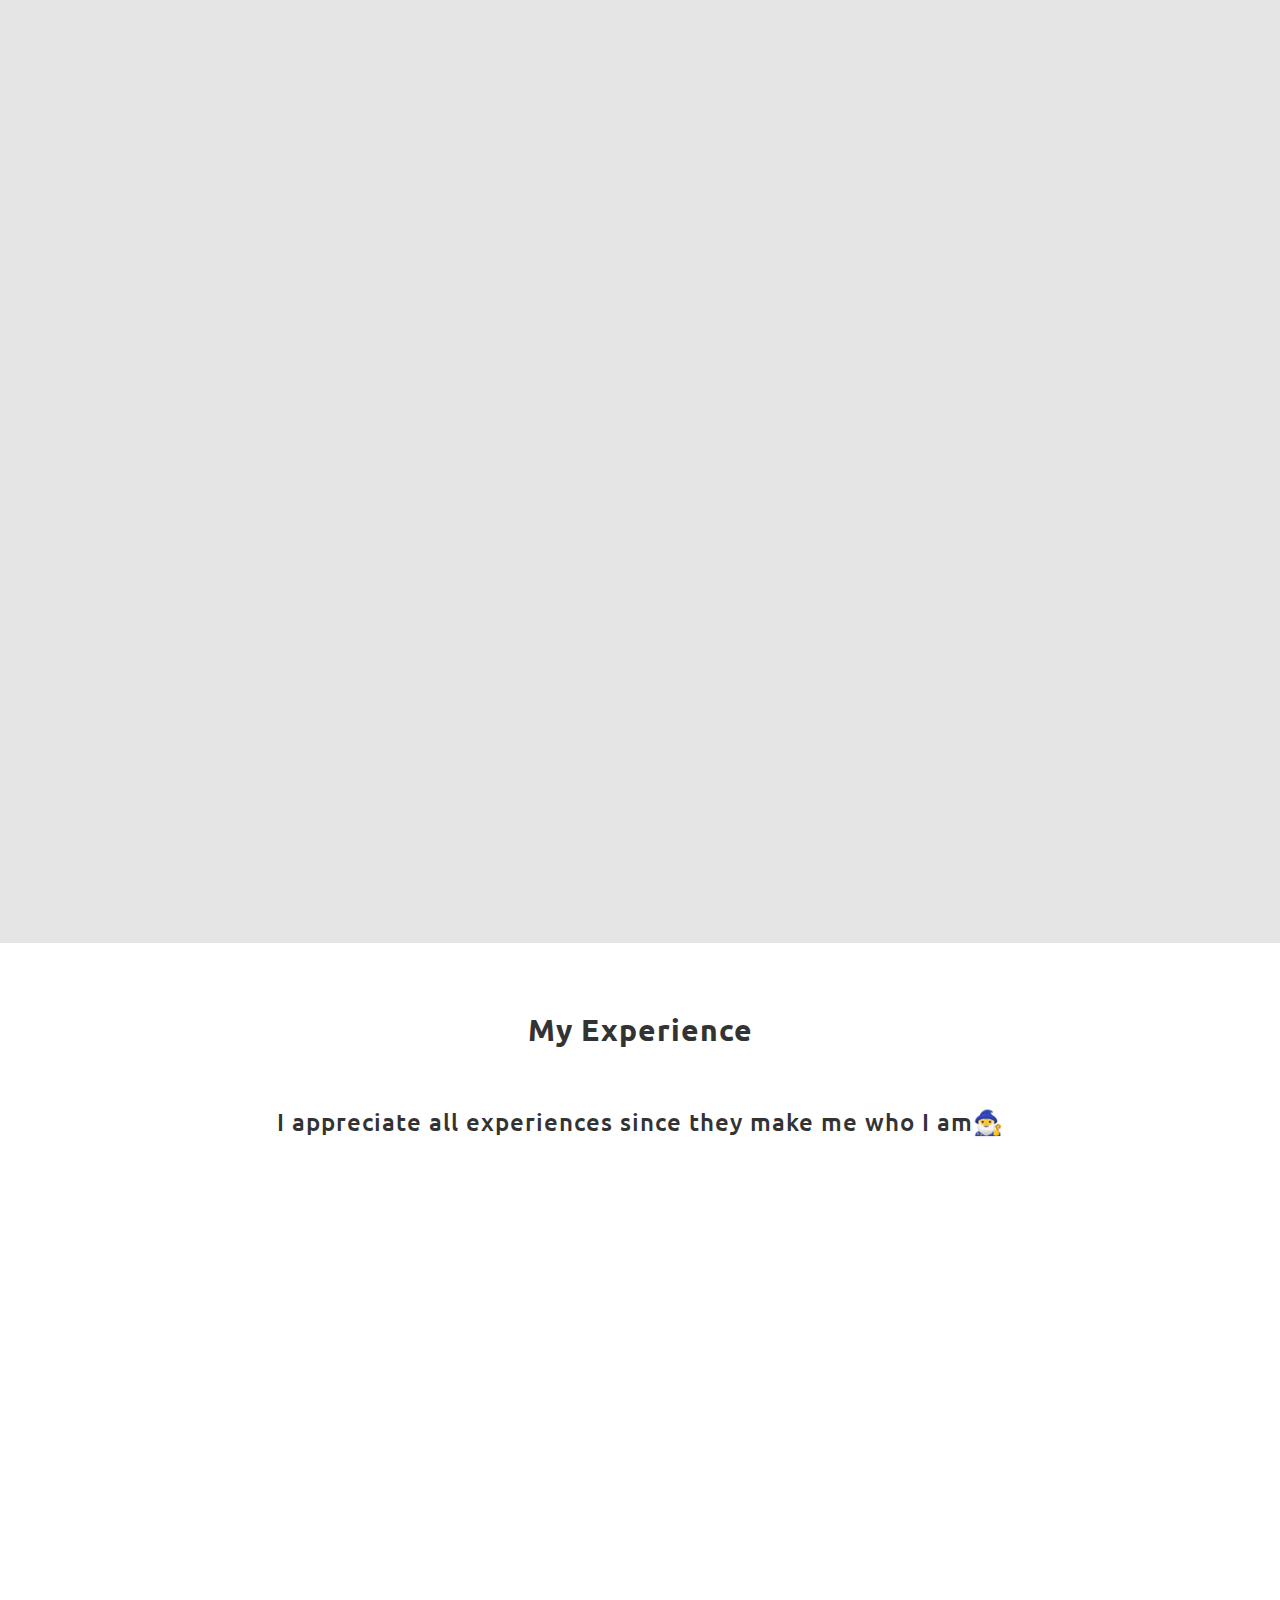
==== commit 249265d3: "Update about.html" ====
--- a/about.html
+++ b/about.html
@@ -263,26 +263,28 @@
                         <h4 style="color:#9f9f9f;">Hong Kong</h4>
                         <h5>Designed recovering-assistive product for slight dementia patients.</h5>
                         <h5><a class="UW" class="smoth-scroll" data-type="page-transition" href="https://jingzhix.com/project01.html" target="_blank">Portfolio</a></h5>
-
-
-
-                    </div>
-                </div>
-
-                <div class="col-md-6">
-                    <div class="item wow fadeInUp" data-wow-delay="0.4s">
-
-
-
-                    </div>
-                </div>
-
-                <div class="col-md-6">
-                    <div class="item wow fadeInUp" data-wow-delay="0.4s">
-
-                      <h3>Royal Institute of Techonology</h3>
-                      <h4 style="color:#9f9f9f;">Stockholm, Sweden</h4>
-                      <h5>Exchange</h5>
+                        <h1></br></h1>
+                        <h3>Royal Institute of Techonology</h3>
+                        <h4 style="color:#9f9f9f;">Stockholm, Sweden</h4>
+                        <h5>Exchange</h5>
+
+
+
+                    </div>
+                </div>
+
+                <div class="col-md-6">
+                    <div class="item wow fadeInUp" data-wow-delay="0.4s">
+
+
+
+                    </div>
+                </div>
+
+                <div class="col-md-6">
+                    <div class="item wow fadeInUp" data-wow-delay="0.4s">
+
+
 
                     </div>
                 </div>
@@ -404,40 +406,37 @@
                       <h4 style="color:#9f9f9f;">Hefei, China</h4>
                       <h5>Improved the user experience of ticket-booking for travellers</h5>
                       <h5> <a class="UW" class="smoth-scroll" data-type="page-transition" href="https://gixnetwork.org/" target="_blank">Portfolio</a></h5>
-
-                    </div>
-                </div>
-
-                <div class="col-md-6">
-                    <div class="item wow fadeInUp" data-wow-delay="0.4s">
-                    <h1></br></h1>
-                    </div>
-                </div>
-
-                <div class="col-md-6">
-                    <div class="item wow fadeInUp" data-wow-delay="0.4s">
-                    <h1></br></h1>
-                    </div>
-                </div>
-
-                <div class="col-md-6">
-                    <div class="item wow fadeInUp" data-wow-delay="0.4s">
-
-
-
-                    </div>
-                </div>
-
-                <div class="col-md-6">
-                    <div class="item wow fadeInUp" data-wow-delay="0.4s">
-
-                        <h3>University of Washington</h3>
-                        <h4 style="color:#9f9f9f;">Seattle, WA</h4>
-                        <h5>M.S. in Technology Innovation(Connected Devices)</h5>
-                        <h5> <a class="UW" class="smoth-scroll" data-type="page-transition" href="https://gixnetwork.org/" target="_blank">Program Website</a></h5>
-
-                    </div>
-                </div>
+                      <h1></br></h1>
+                      <h3>University of Washington</h3>
+                      <h4 style="color:#9f9f9f;">Seattle, WA</h4>
+                      <h5>M.S. in Technology Innovation(Connected Devices)</h5>
+                      <h5> <a class="UW" class="smoth-scroll" data-type="page-transition" href="https://gixnetwork.org/" target="_blank">Program Website</a></h5>
+
+
+                    </div>
+                </div>
+
+                <div class="col-md-6">
+                    <div class="item wow fadeInUp" data-wow-delay="0.4s">
+                    <h1></br></h1>
+                    </div>
+                </div>
+
+                <div class="col-md-6">
+                    <div class="item wow fadeInUp" data-wow-delay="0.4s">
+                    <h1></br></h1>
+                    </div>
+                </div>
+
+                <div class="col-md-6">
+                    <div class="item wow fadeInUp" data-wow-delay="0.4s">
+
+
+
+                    </div>
+                </div>
+
+
 
                 <div class="col-md-12">
                     <div class="item wow fadeInUp" data-wow-delay="0.4s">
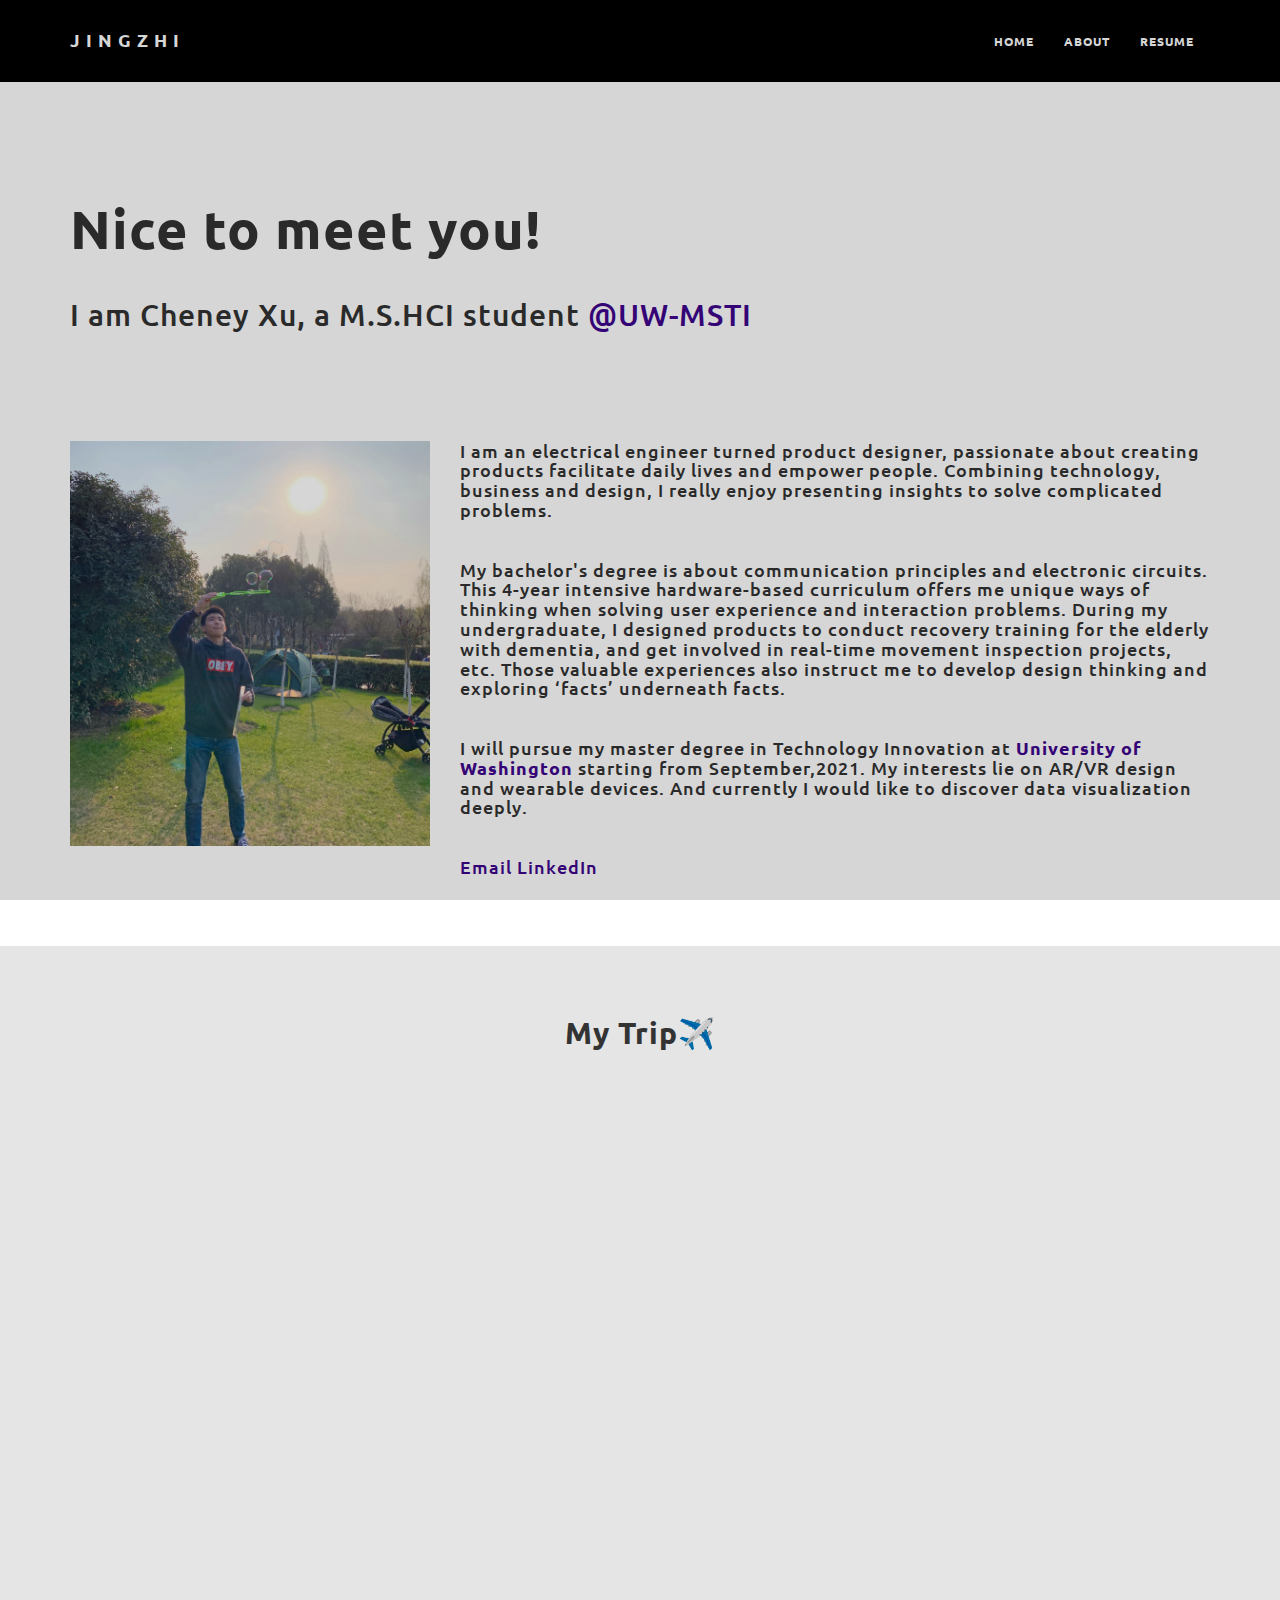
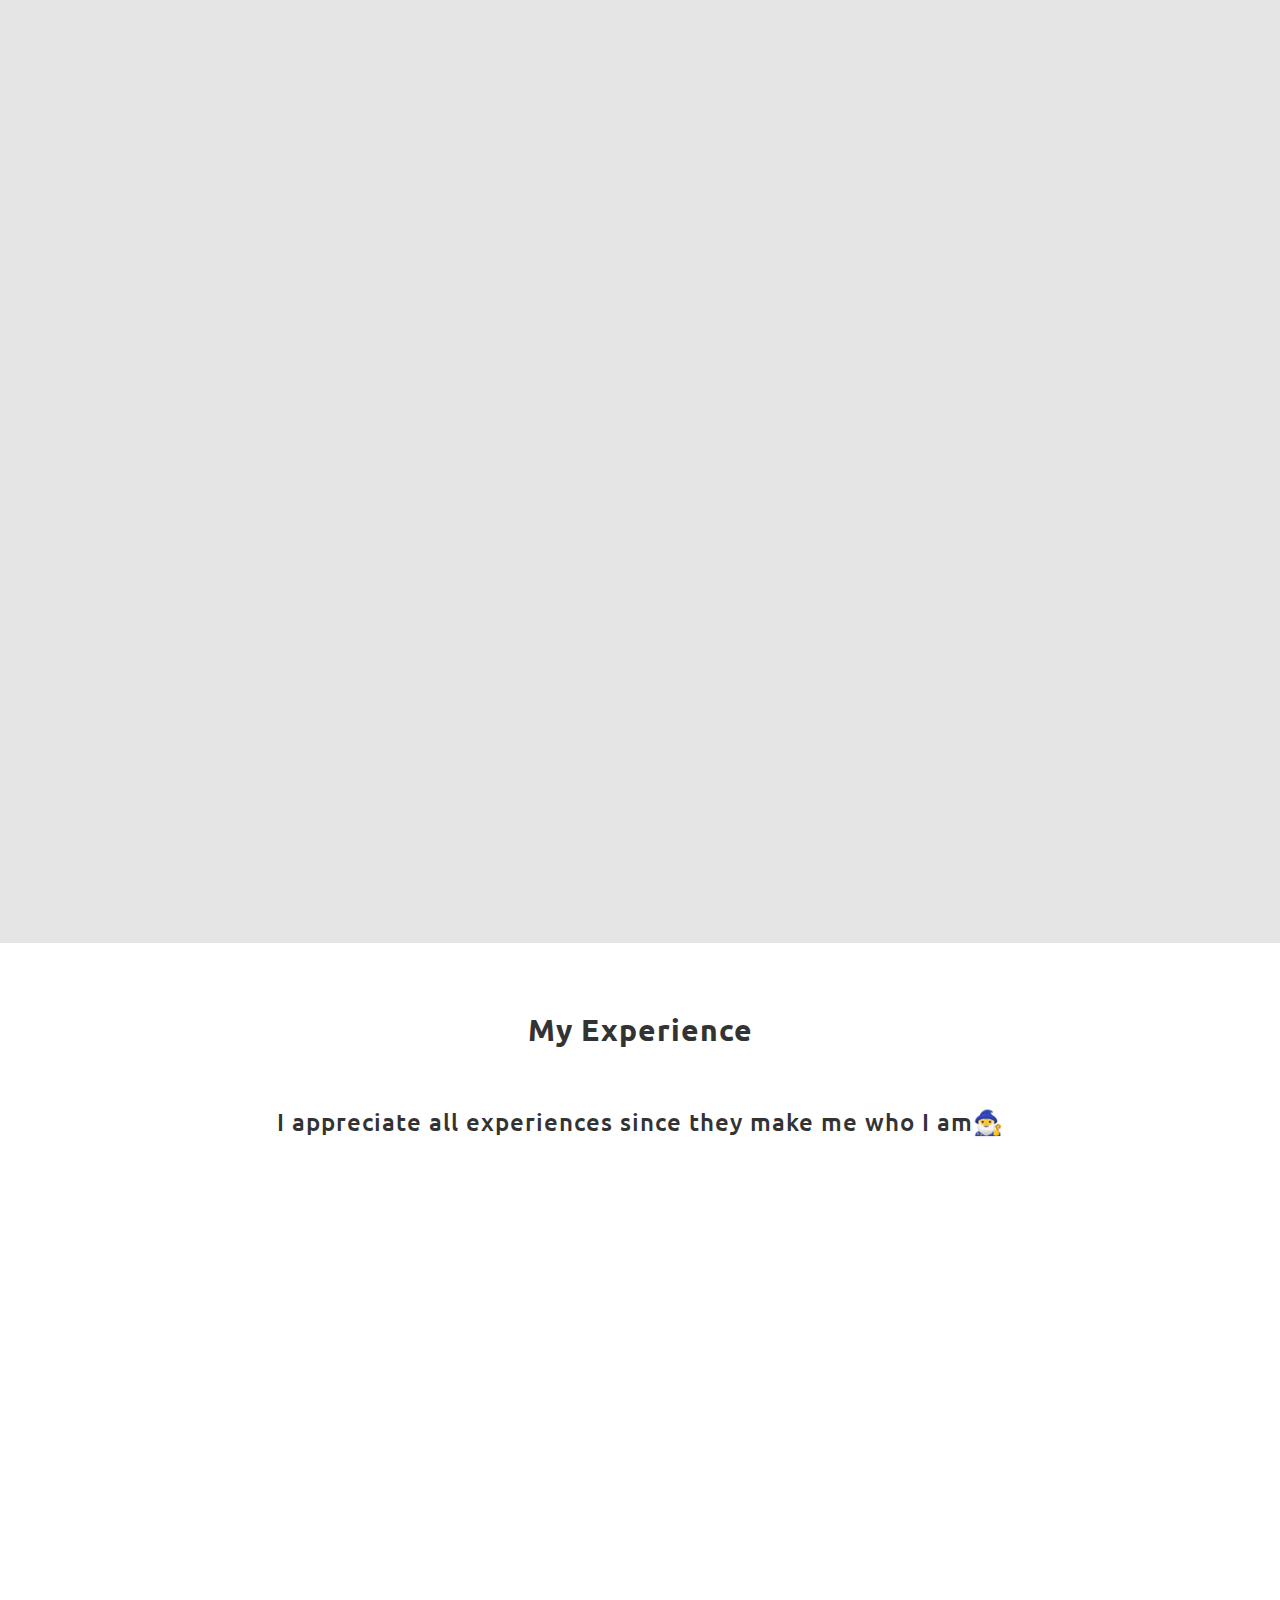
==== commit e724bffa: "Update about.html" ====
--- a/about.html
+++ b/about.html
@@ -328,15 +328,16 @@
                 <div class="col-md-6">
                     <div class="item wow fadeInUp" data-wow-delay="0.4s">
 
-                         <h2>2019</h2>
-
-                    </div>
-                </div>
-
-                <div class="col-md-6">
-                    <div class="item wow fadeInUp" data-wow-delay="0.4s">
-
-
+
+
+                    </div>
+                </div>
+
+                <div class="col-md-6">
+                    <div class="item wow fadeInUp" data-wow-delay="0.4s">
+
+                        <h2>2019</h2>
+                        <h2></br></h2>
                         <h3>Research Assistant <a class="smoth-scroll" data-type="page-transition" href="https://www.lboro.ac.uk/research/sti/" target="_blank">@Loughborough University</a></h3>
                         <h4 style="color:#9f9f9f;">Loughborough, UK</h4>
                         <h5>Designed real-time lateral flexion inspection tool for cricket players.</h5>
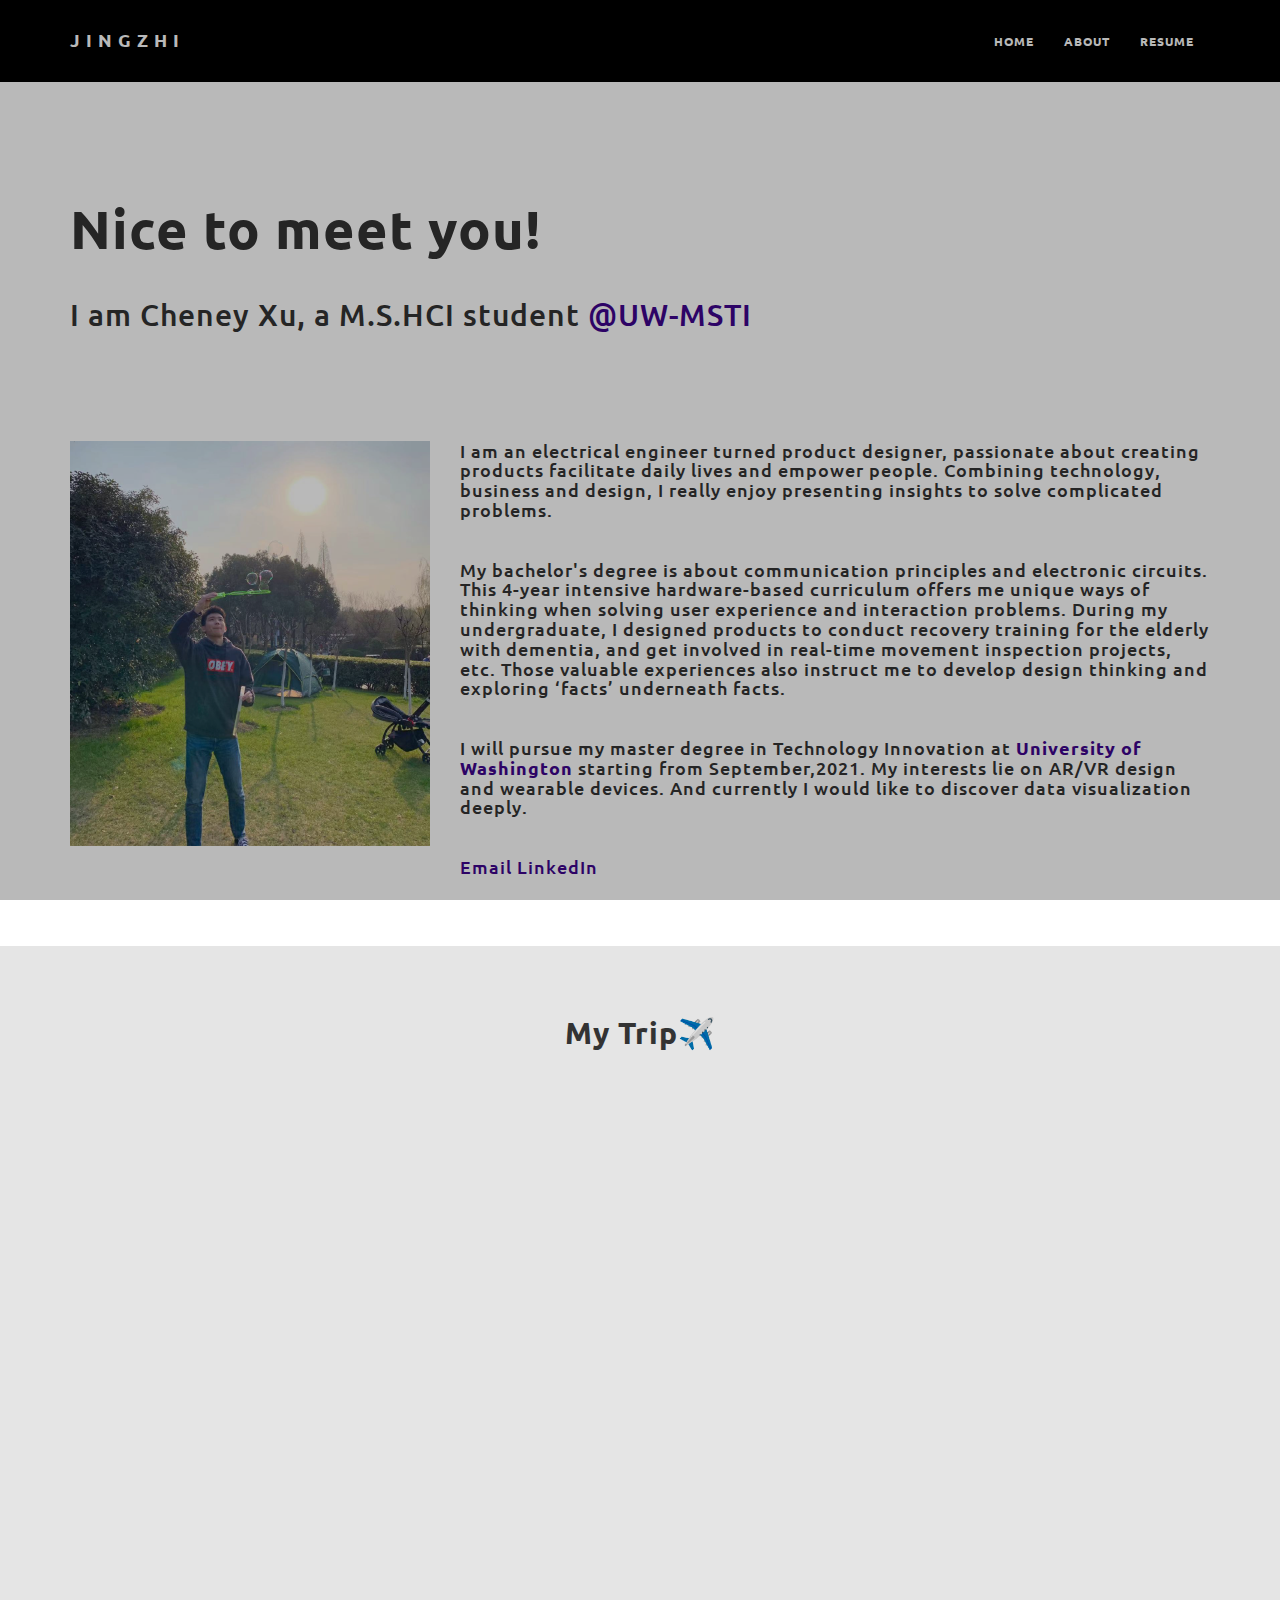
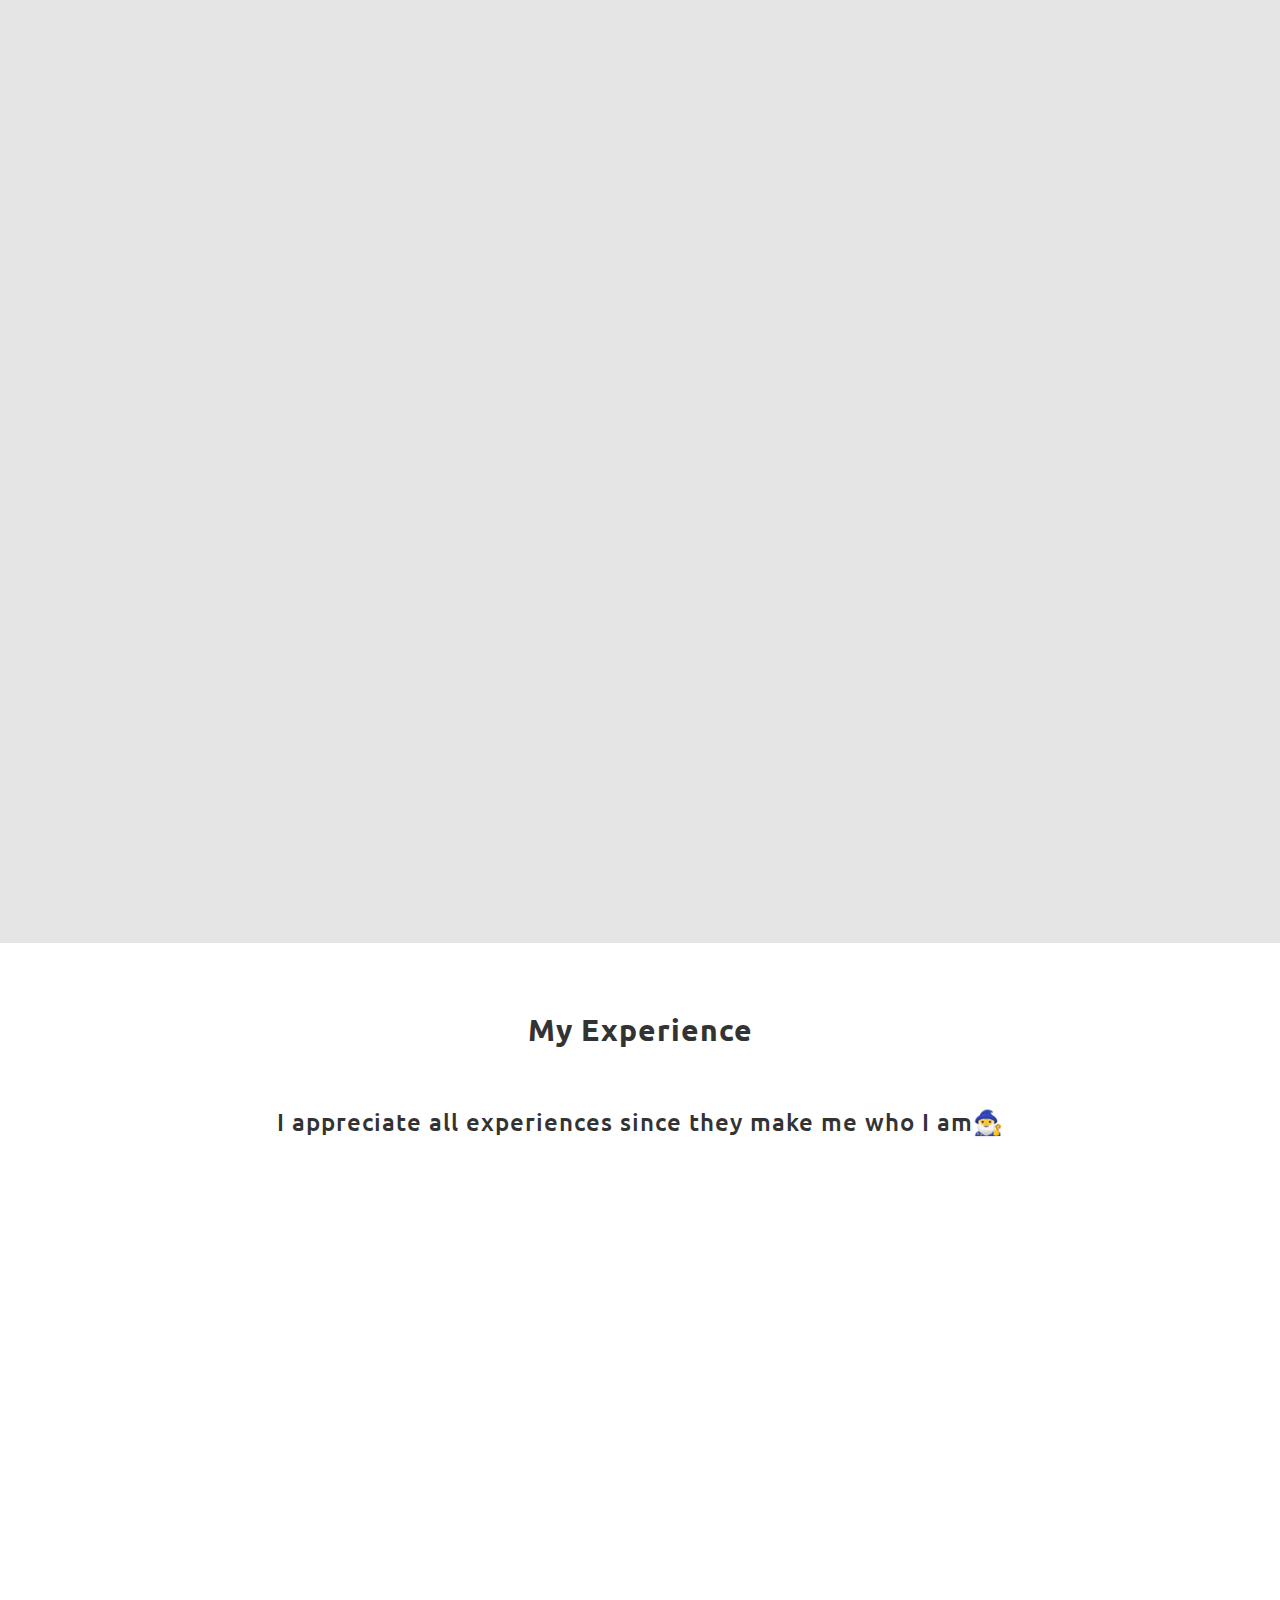
==== commit 016f3a45: "xjz updated" ====
--- a/about.html
+++ b/about.html
@@ -120,7 +120,7 @@
             <div class="row">
                <div class="col-md-4">
                     <div class="about-image item wow fadeInUp">
-                        <img src="images/projects/xjz.jpg" class="img-responsive center-block">
+                        <img src="images/projects/xjz.png" class="img-responsive center-block">
                    </div>
                 </div>
 
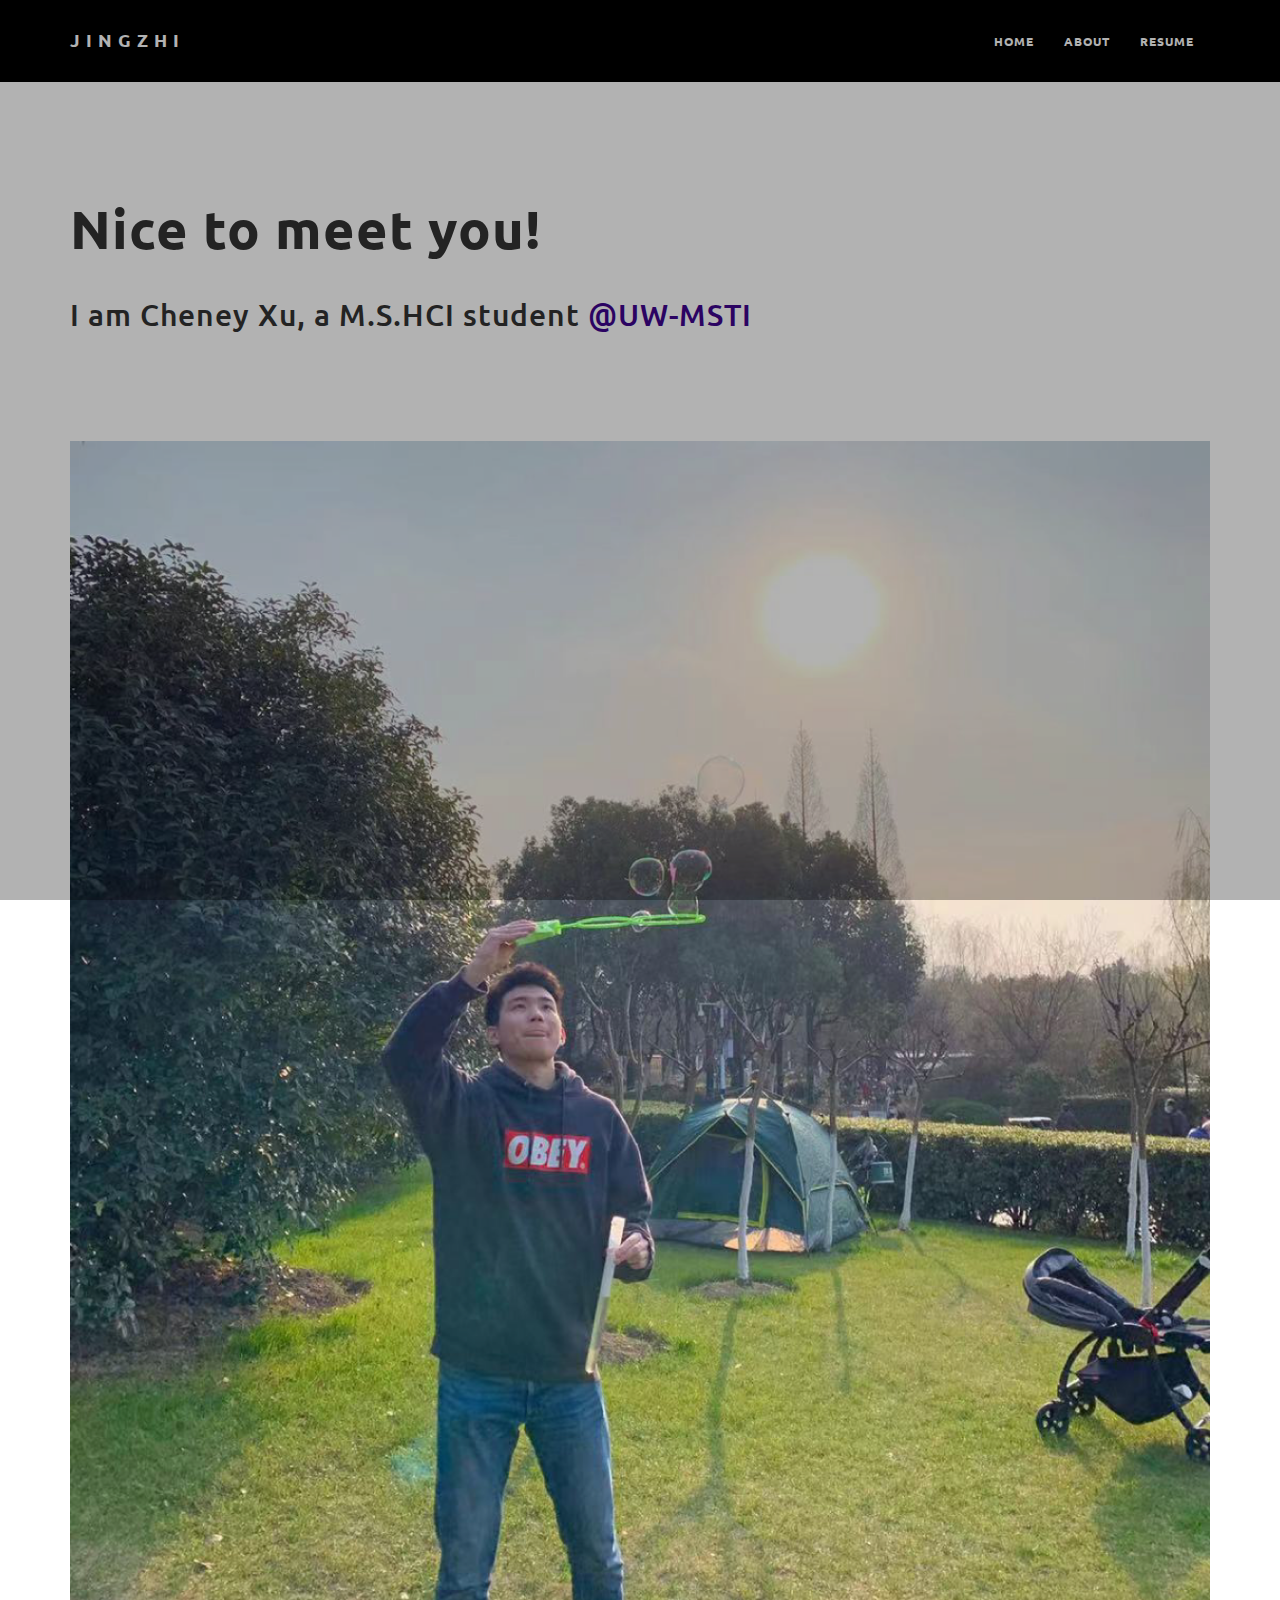
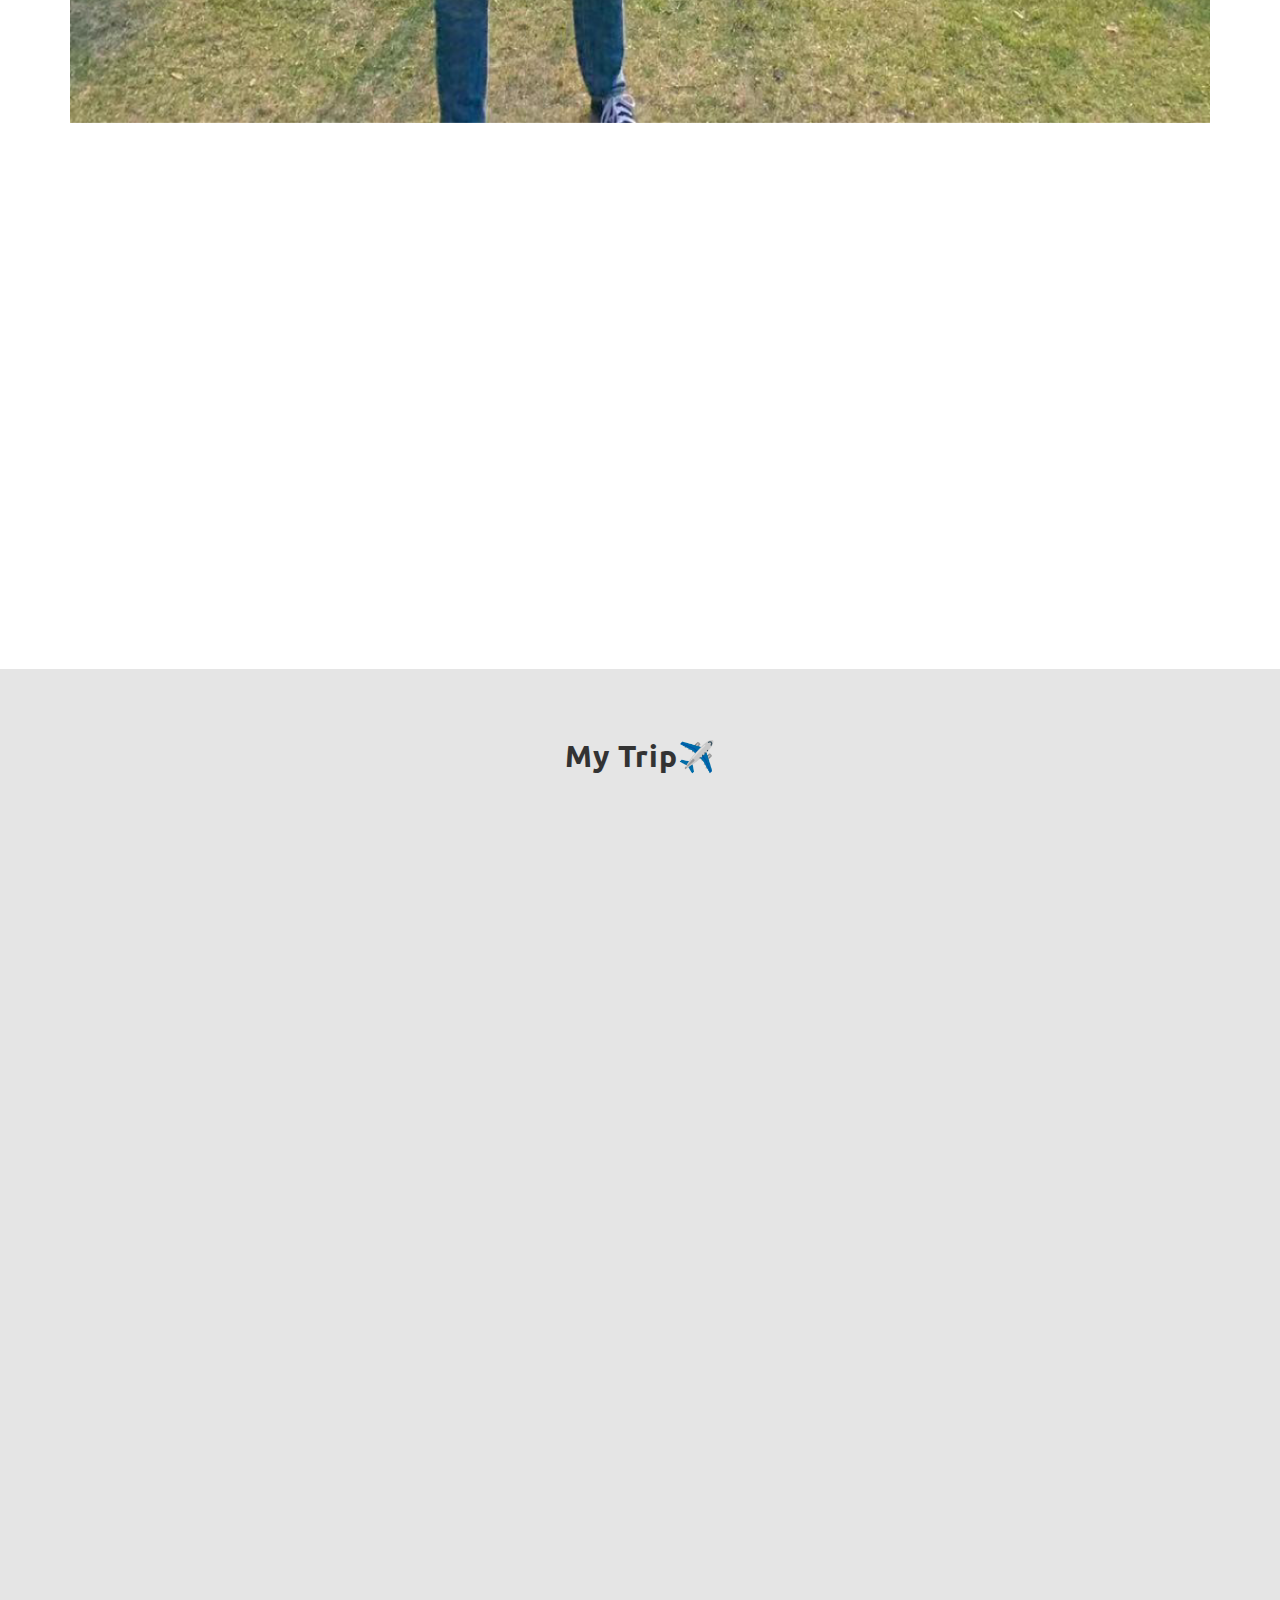
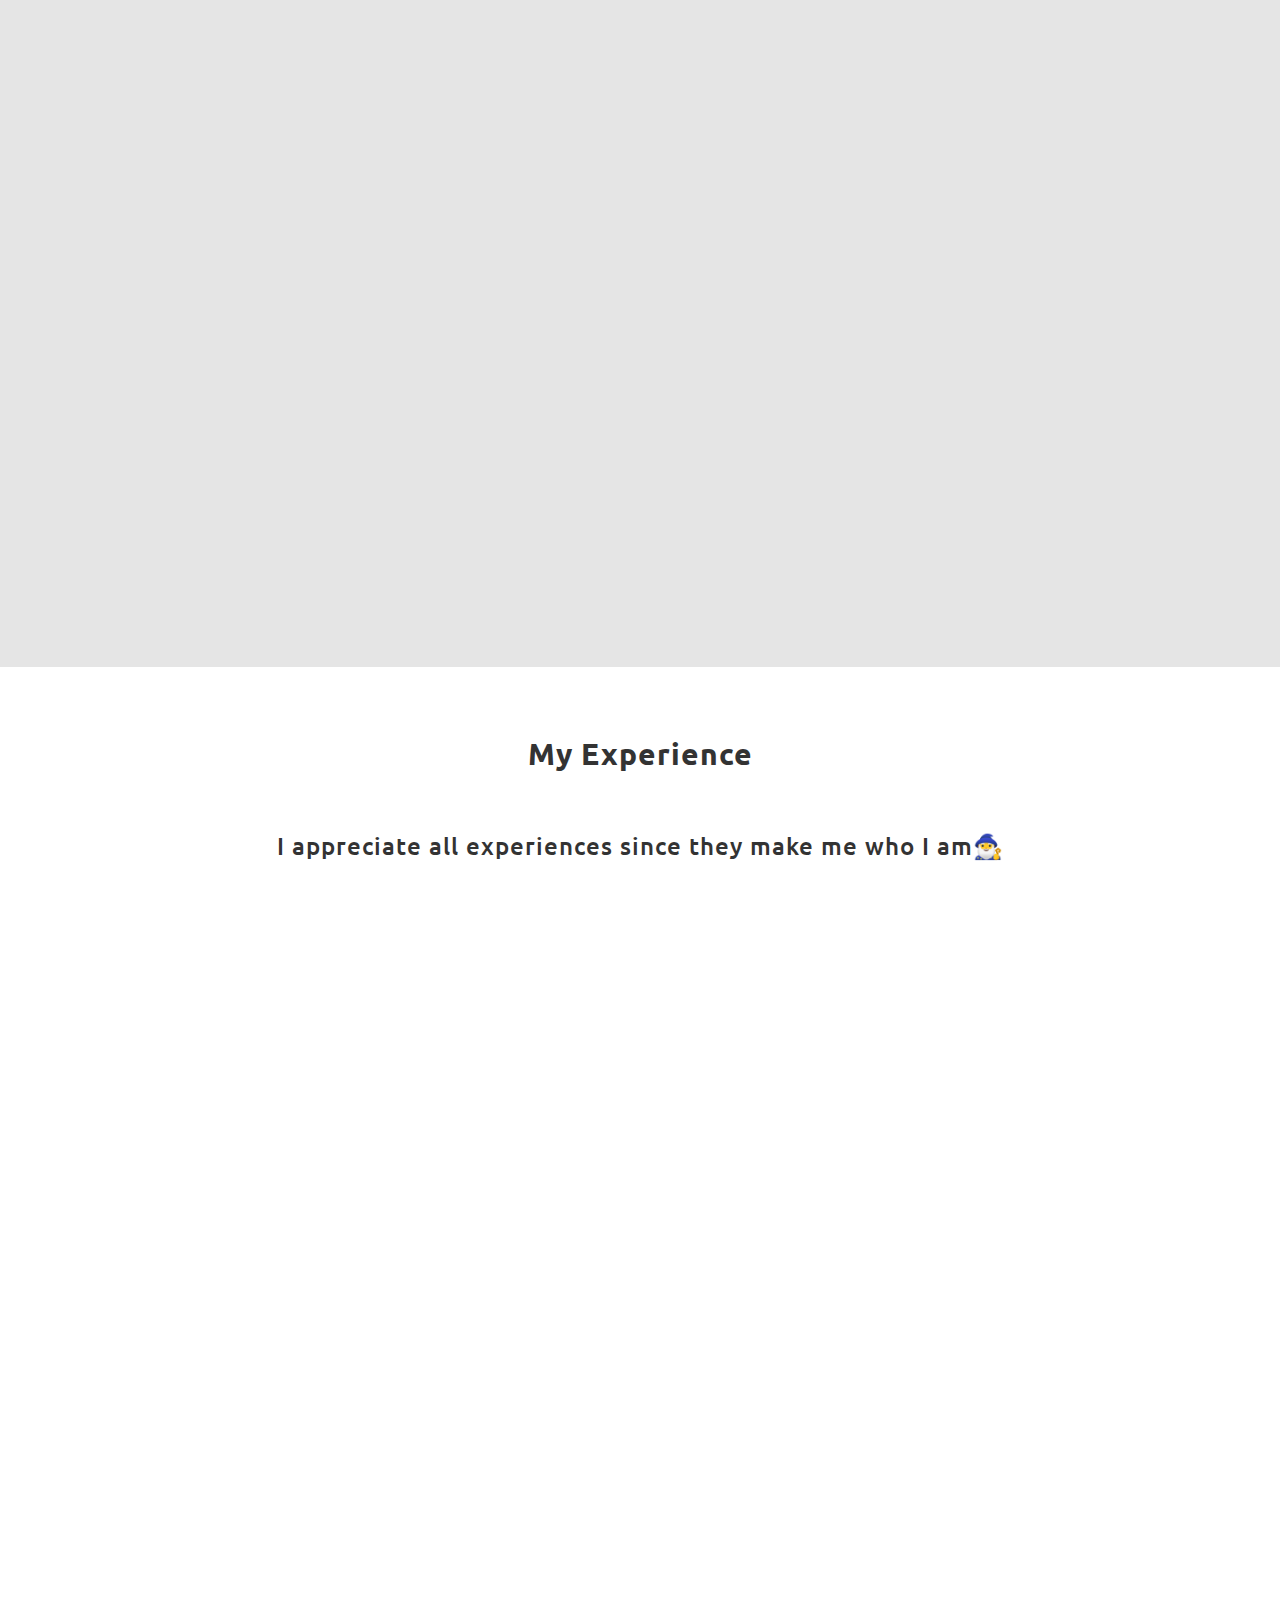
==== commit 71d85c58: "Update about.html" ====
--- a/about.html
+++ b/about.html
@@ -118,13 +118,13 @@
 
         <div class="container">
             <div class="row">
-               <div class="col-md-4">
+               <div class="col-md-12">
                     <div class="about-image item wow fadeInUp">
                         <img src="images/projects/xjz.png" class="img-responsive center-block">
                    </div>
                 </div>
 
-                <div class="col-md-8">
+                <div class="col-md-12">
                     <div class="about-text">
                         <h1></br></h1>
                         <h4 class="wow fadeInUp" >I am an electrical engineer turned product designer, passionate about creating products facilitate daily lives and empower people. Combining technology, business and design, I really enjoy presenting insights to solve complicated problems.</h4>
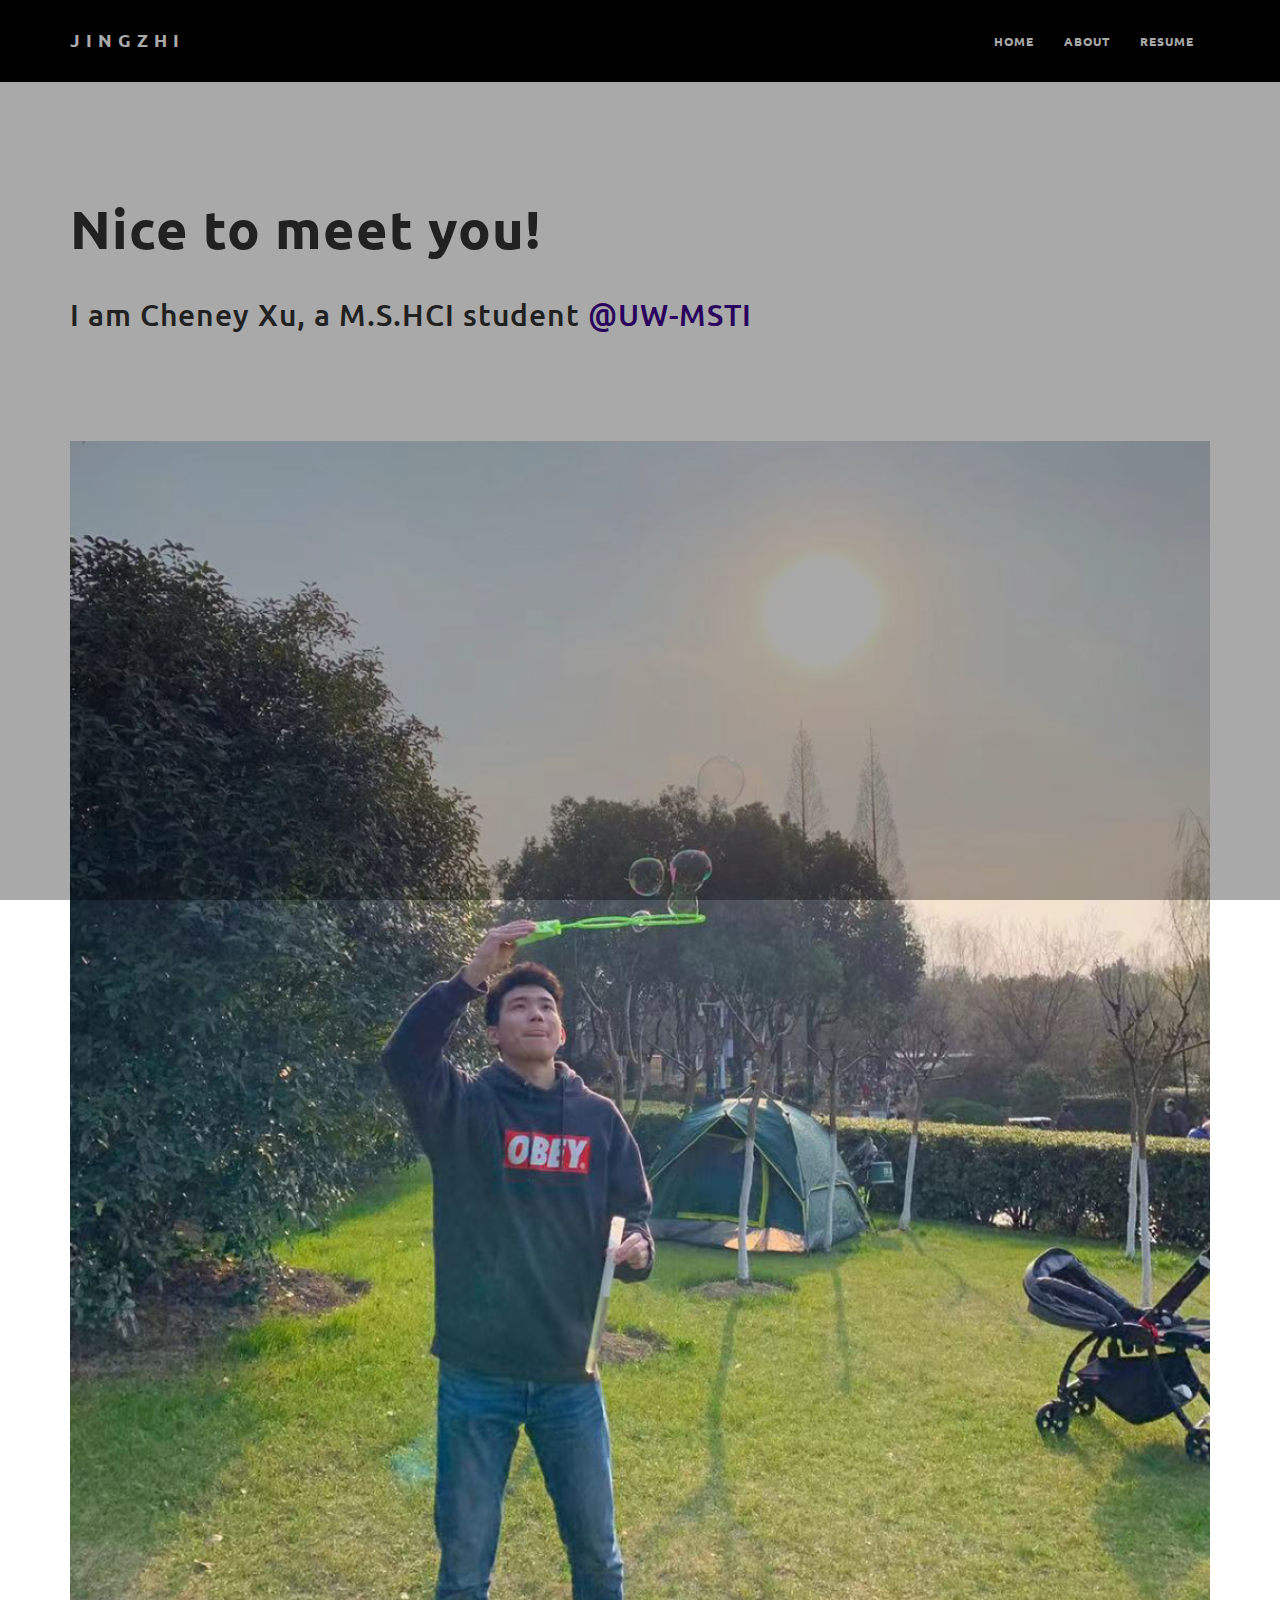
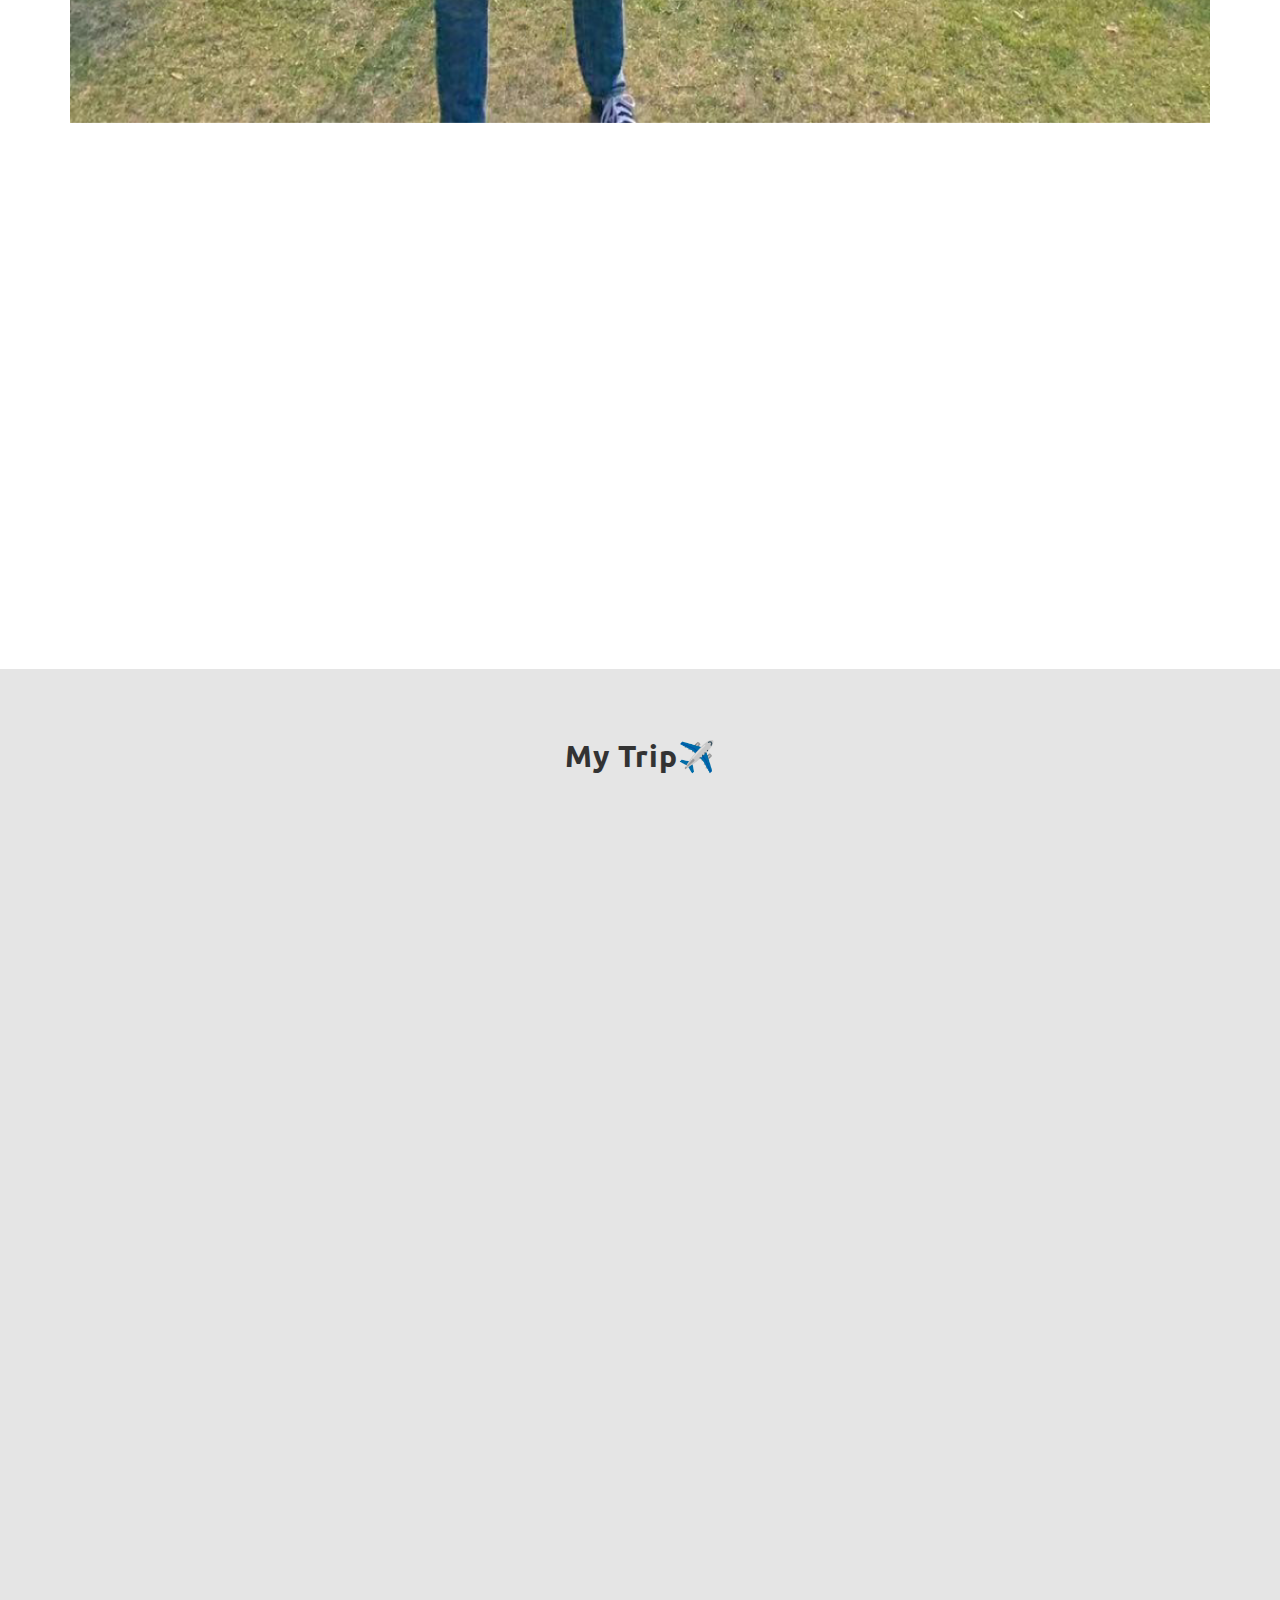
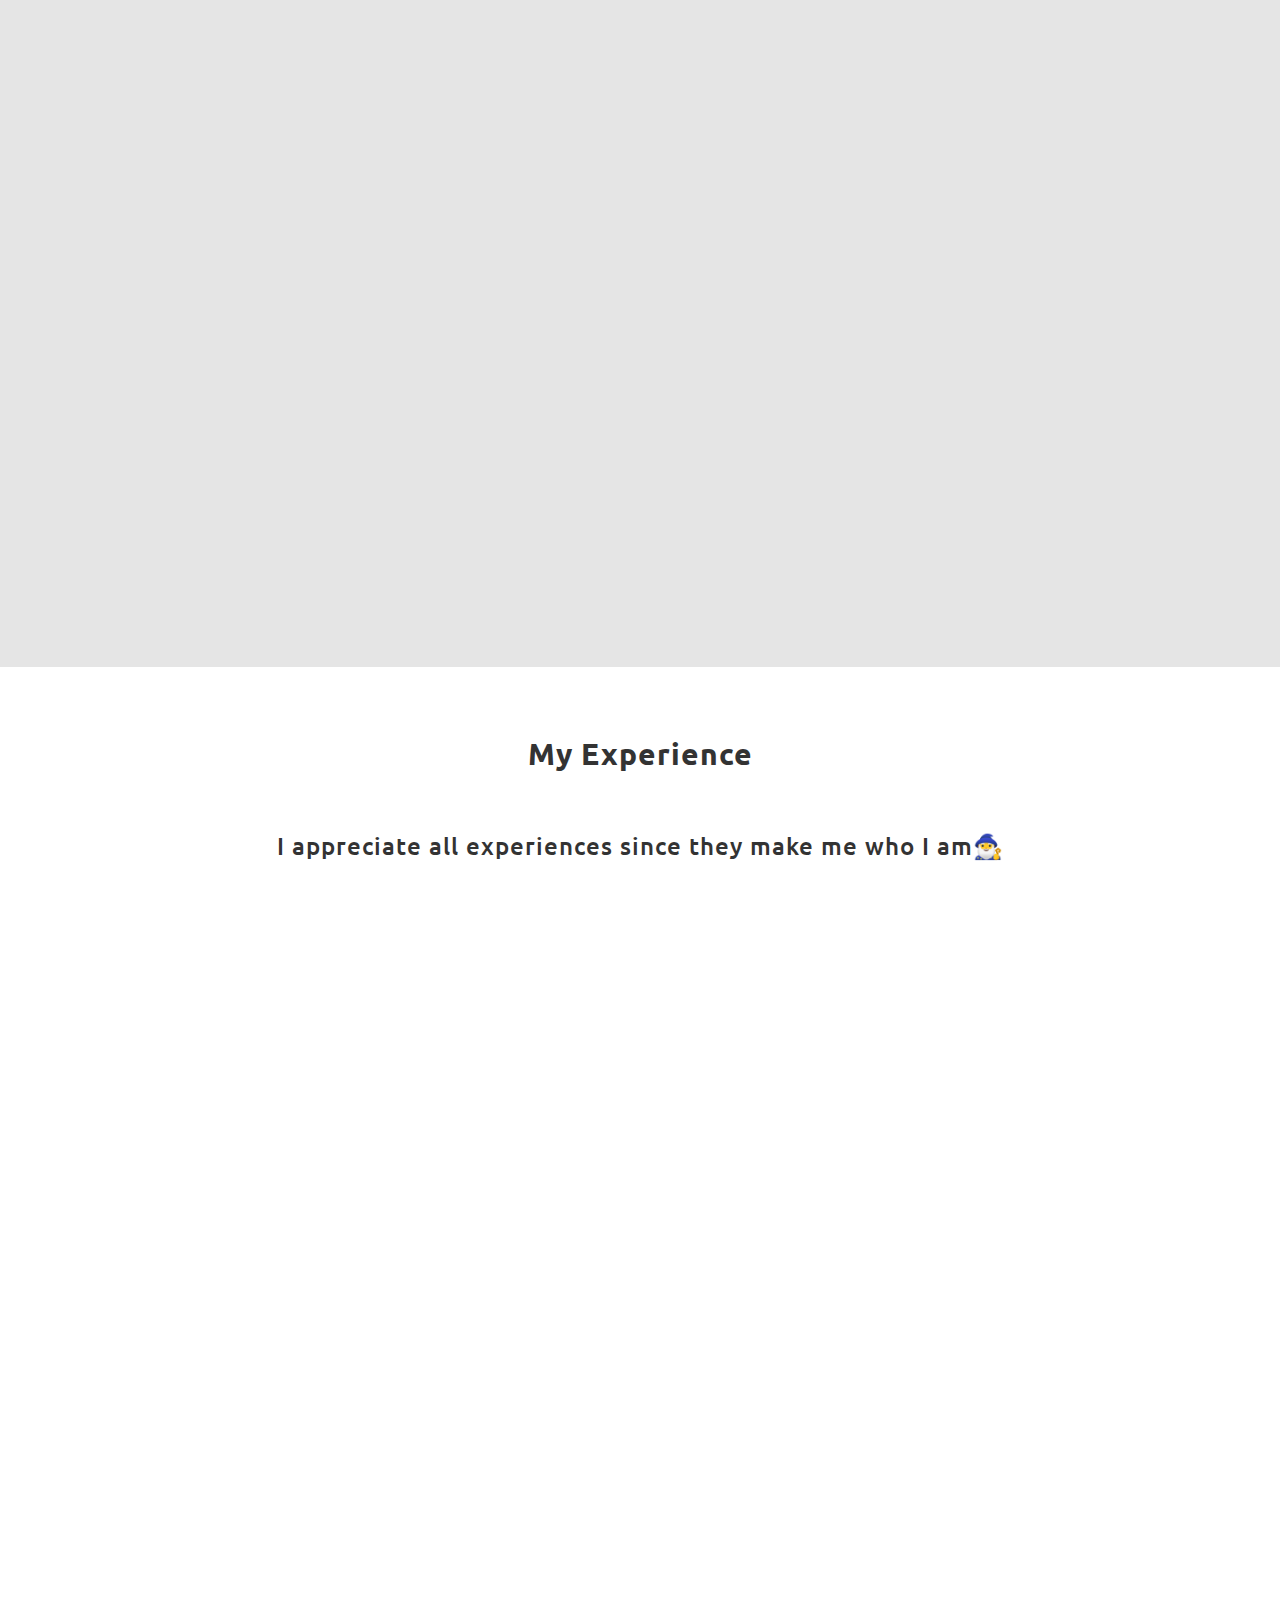
==== commit 8c795b1b: "Update about.html" ====
--- a/about.html
+++ b/about.html
@@ -400,6 +400,7 @@
 
                 <div class="col-md-6">
                     <div class="item wow fadeInUp" data-wow-delay="0.4s">
+                      <h2></br></h2>
                       <h2>2021</h2>
                       <h2></br></h2>
 
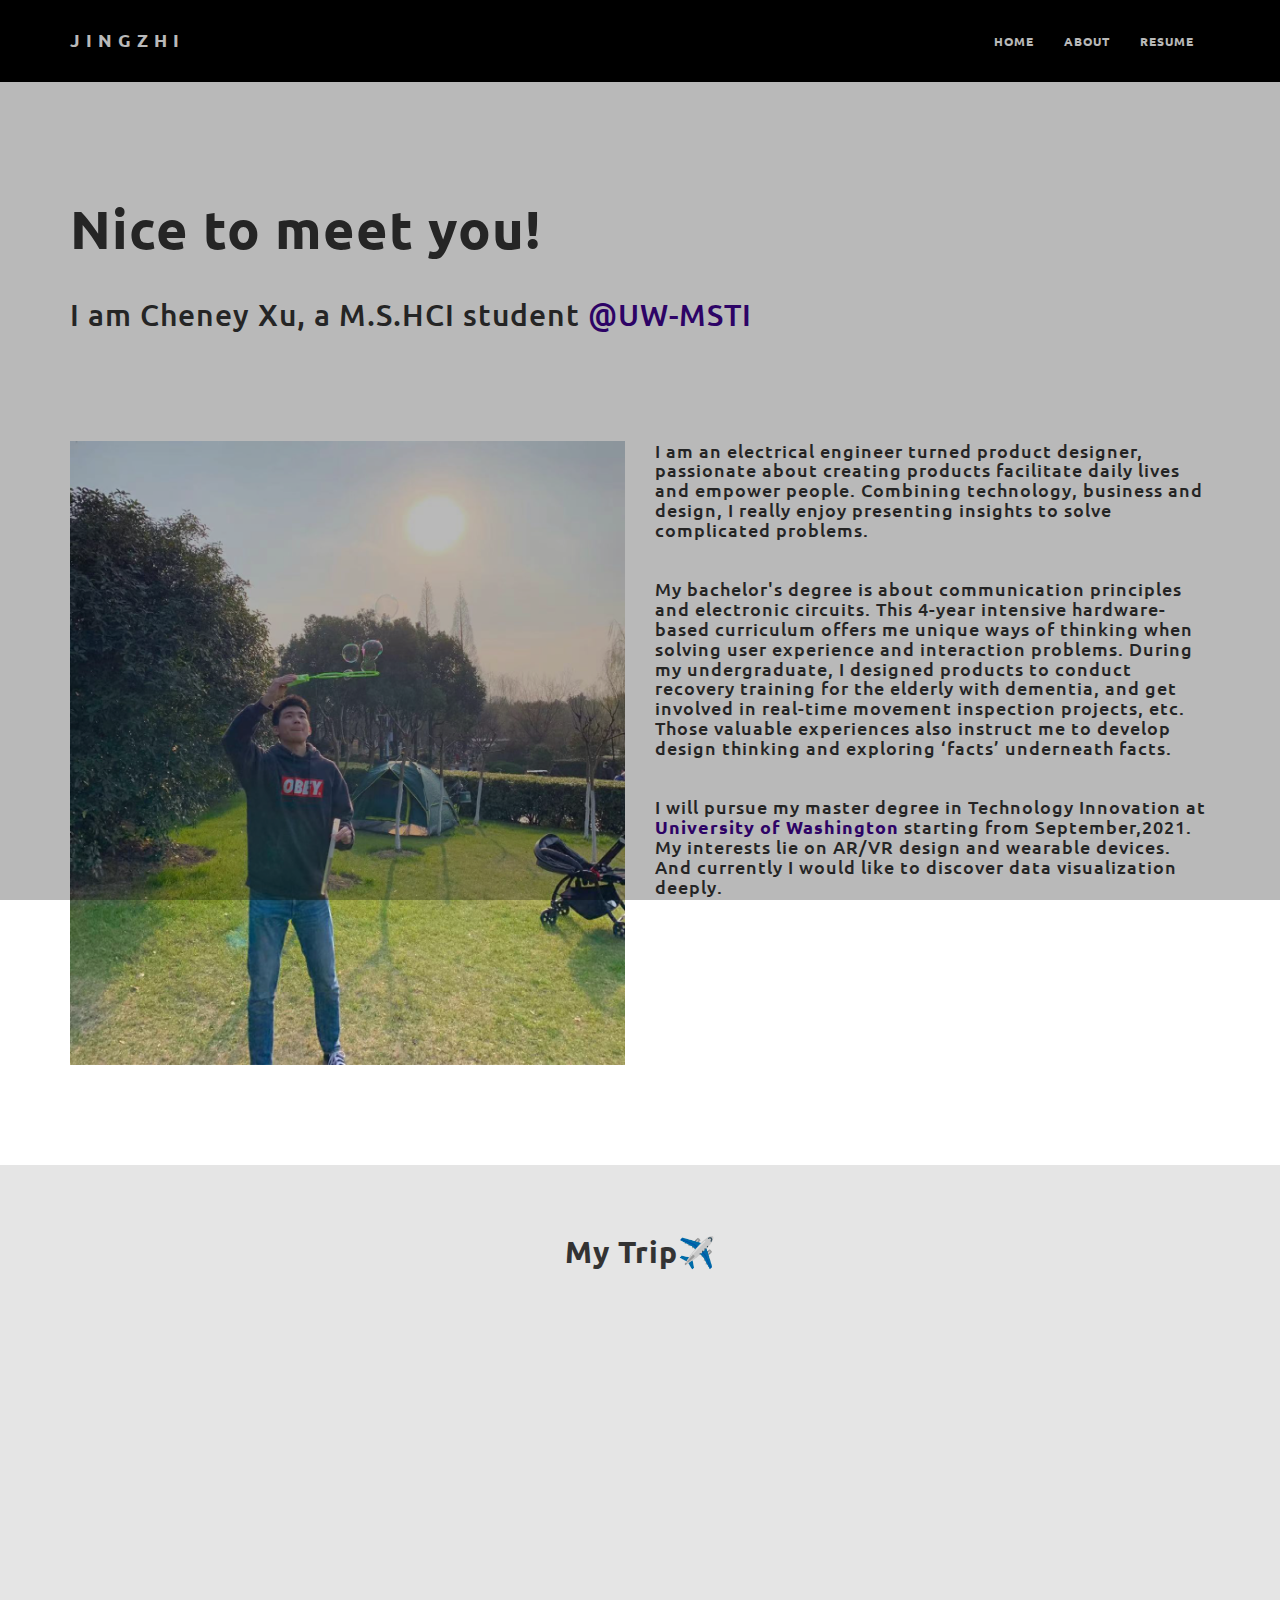
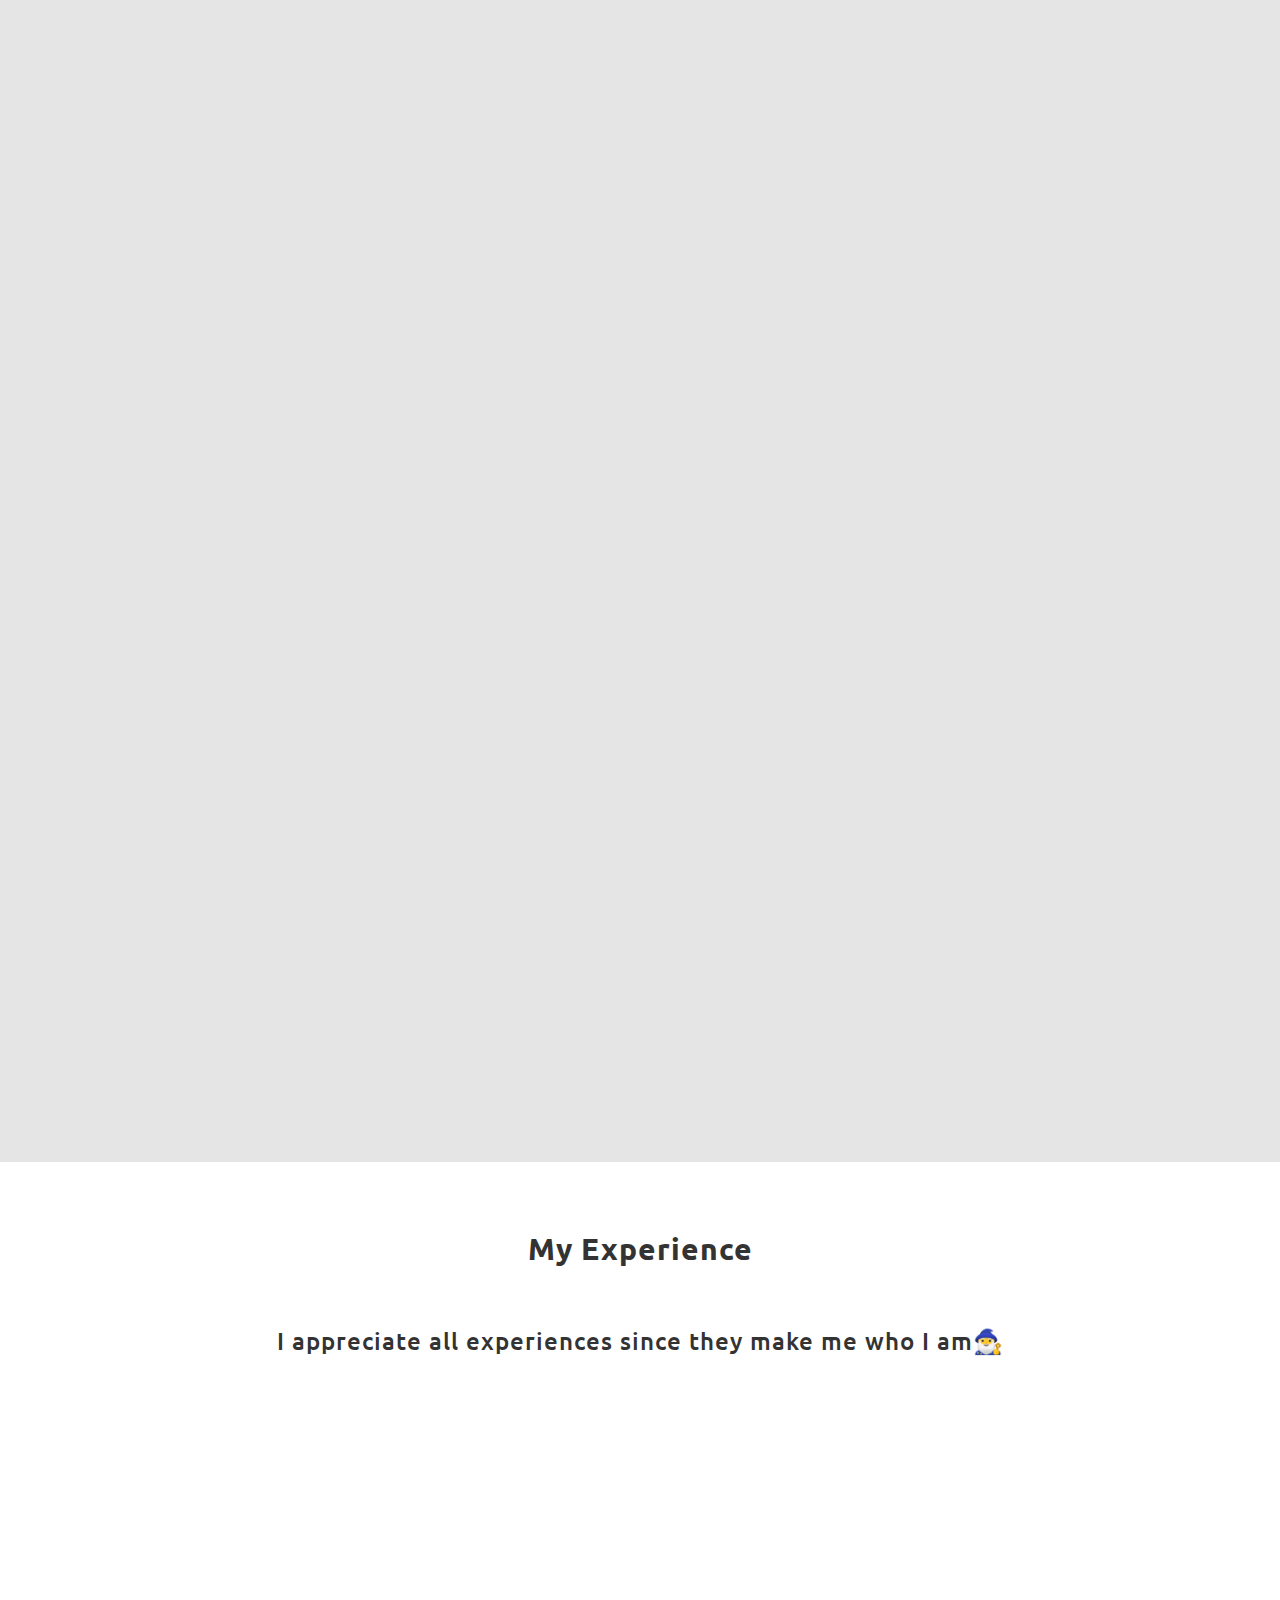
==== commit 95edefa8: "Update about.html" ====
--- a/about.html
+++ b/about.html
@@ -118,13 +118,13 @@
 
         <div class="container">
             <div class="row">
-               <div class="col-md-12">
+               <div class="col-md-6">
                     <div class="about-image item wow fadeInUp">
                         <img src="images/projects/xjz.png" class="img-responsive center-block">
                    </div>
                 </div>
 
-                <div class="col-md-12">
+                <div class="col-md-6">
                     <div class="about-text">
                         <h1></br></h1>
                         <h4 class="wow fadeInUp" >I am an electrical engineer turned product designer, passionate about creating products facilitate daily lives and empower people. Combining technology, business and design, I really enjoy presenting insights to solve complicated problems.</h4>
